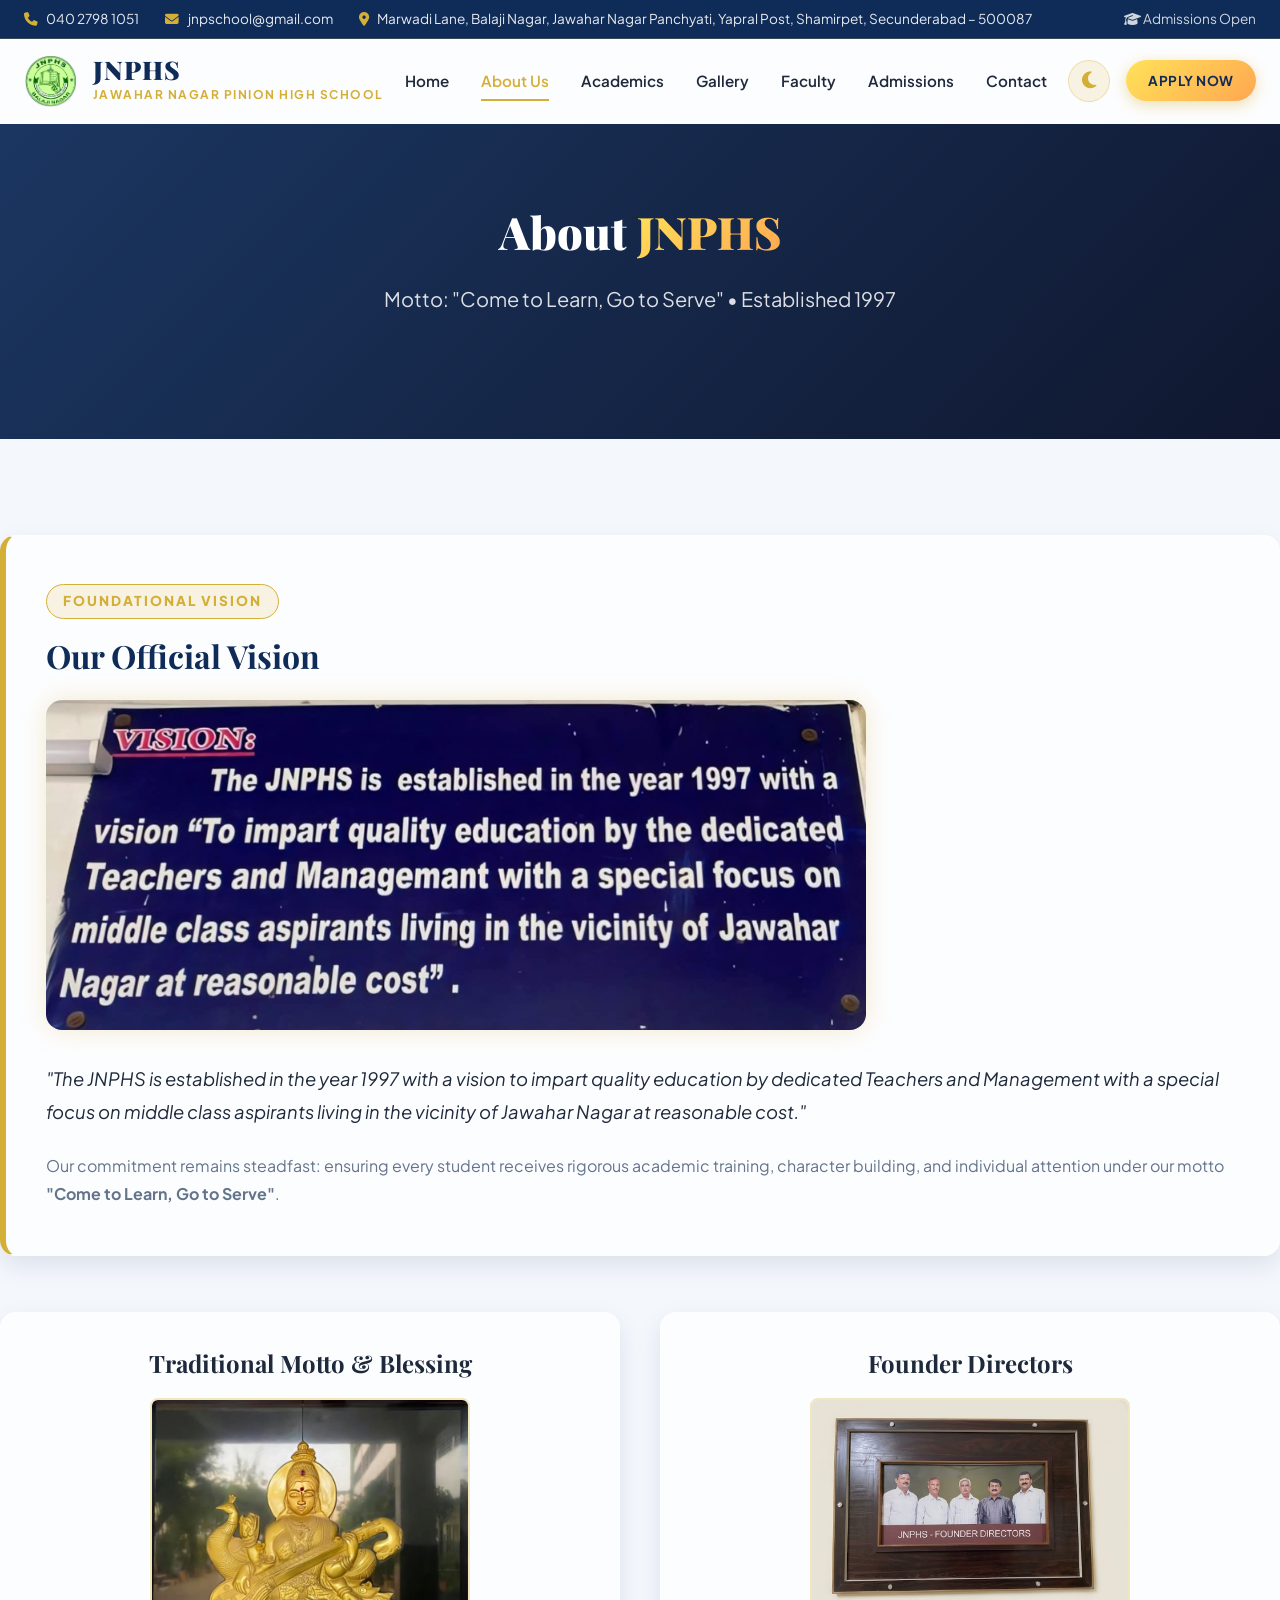
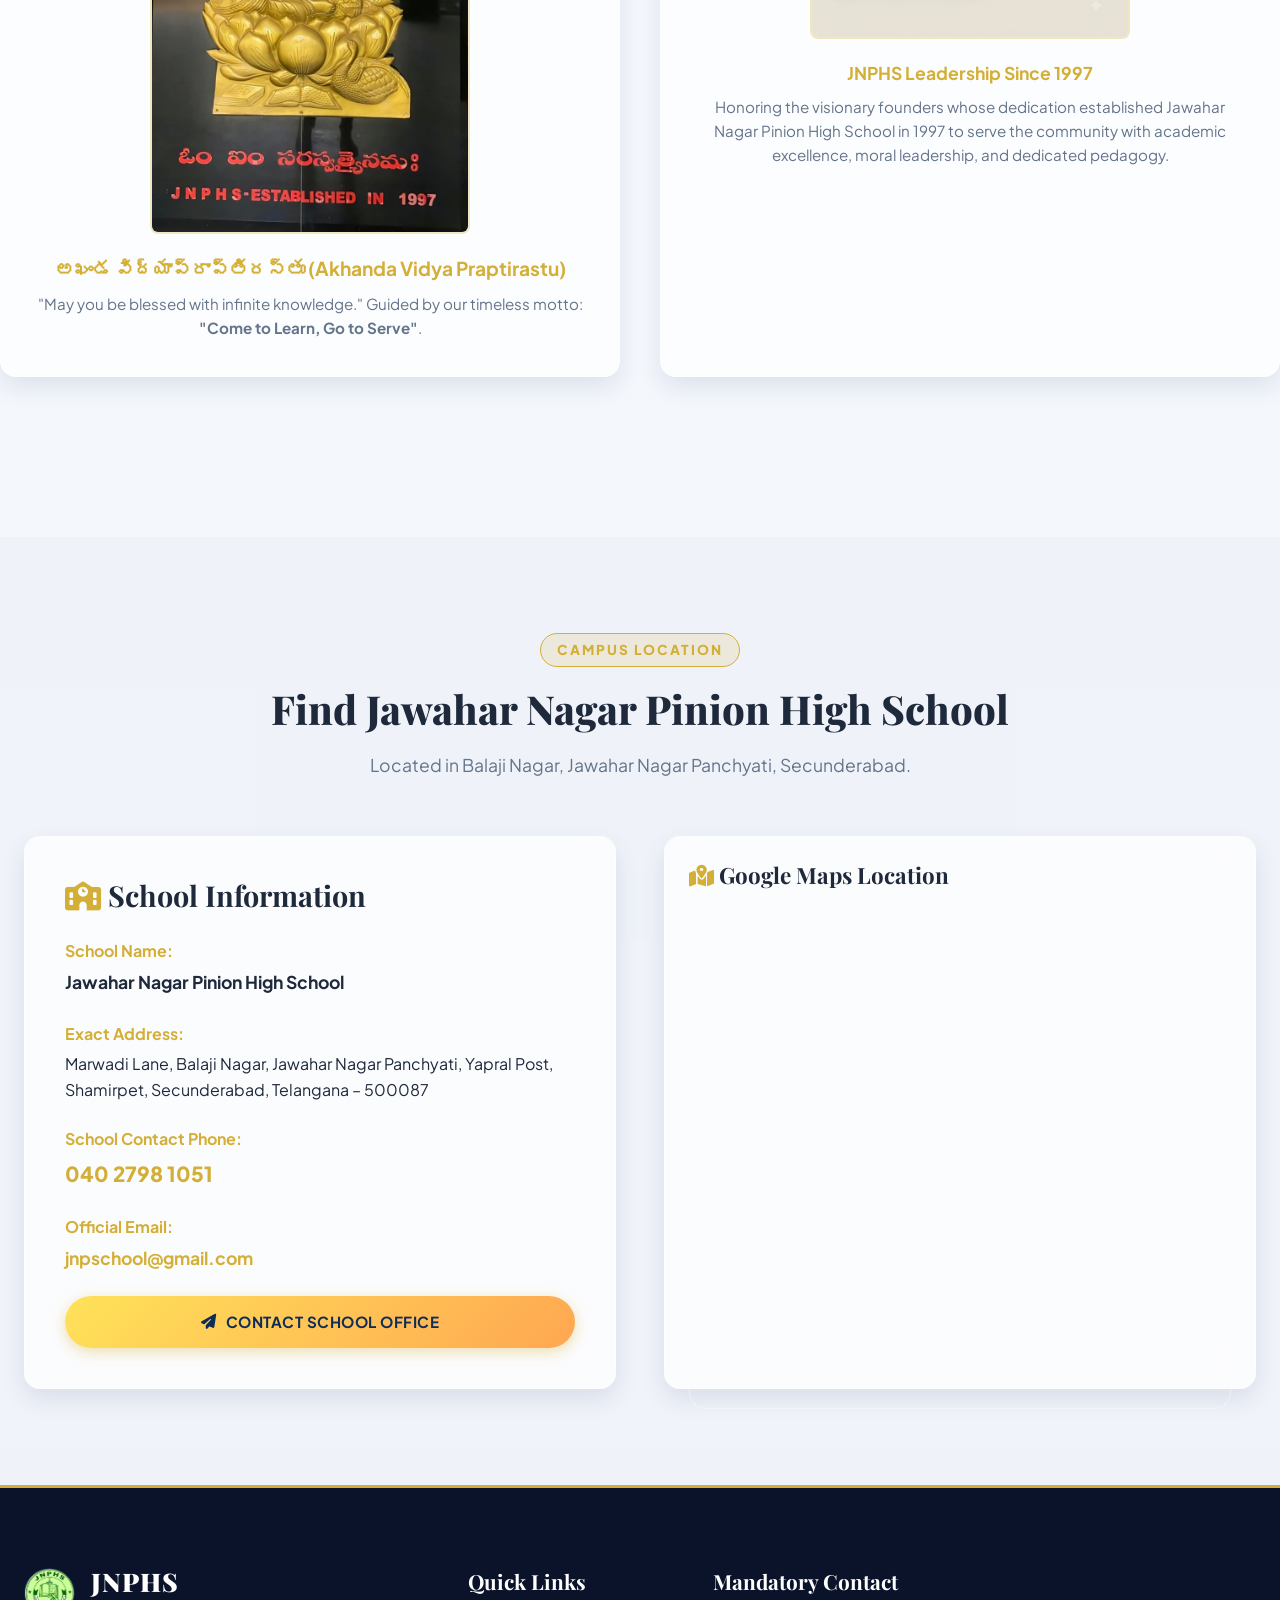
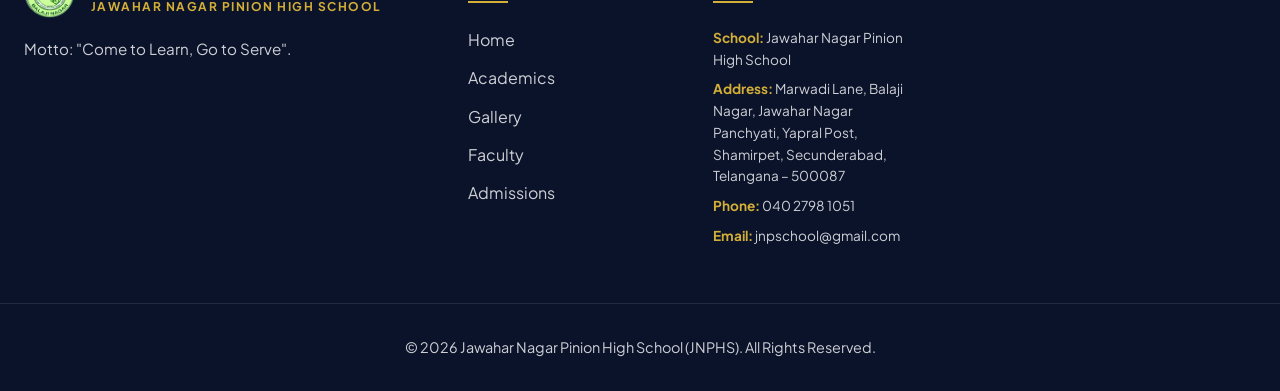
==== about.html @ b3bb1a43 "Initial JNPHS school website" ====
<!DOCTYPE html>
<html lang="en" data-theme="light">
<head>
  <meta charset="UTF-8">
  <meta name="viewport" content="width=device-width, initial-scale=1.0">
  <title>About Us - JNPHS (Jawahar Nagar Pinion High School)</title>
  <meta name="description" content="Learn about Jawahar Nagar Pinion High School (JNPHS), Established 1997. Address: Marwadi Lane, Balaji Nagar, Jawahar Nagar Panchyati, Yapral Post, Shamirpet, Secunderabad, Telangana – 500087. Phone: 040 2798 1051.">
  
  <link rel="icon" type="image/png" href="assets/favicon.png">
  <link rel="shortcut icon" href="assets/logo.png">
  
  <link rel="stylesheet" href="https://cdnjs.cloudflare.com/ajax/libs/font-awesome/6.4.0/css/all.min.css">
  <link rel="stylesheet" href="css/style.css">
</head>
<body>

  <!-- Top Info Bar -->
  <div class="top-bar">
    <div class="container top-bar-content">
      <div class="top-bar-info">
        <span><i class="fas fa-phone"></i> 040 2798 1051</span>
        <span><i class="fas fa-envelope"></i> <a href="mailto:jnpschool@gmail.com" style="color: inherit; text-decoration: none;">jnpschool@gmail.com</a></span>
        <span><i class="fas fa-map-marker-alt"></i> Marwadi Lane, Balaji Nagar, Jawahar Nagar Panchyati, Yapral Post, Shamirpet, Secunderabad – 500087</span>
      </div>
      <div class="top-bar-links">
        <a href="admissions.html"><i class="fas fa-graduation-cap"></i> Admissions Open</a>
      </div>
    </div>
  </div>

  <!-- Header & Navigation -->
  <header class="navbar glass-nav">
    <div class="container navbar-container">
      <a href="index.html" class="nav-brand" title="JNPHS Home">
        <img src="assets/logo.png" alt="JNPHS Official Logo" style="height: 52px; width: auto; object-fit: contain;">
        <div class="brand-text">
          <h1>JNPHS</h1>
          <span>Jawahar Nagar Pinion High School</span>
        </div>
      </a>

      <nav class="nav-menu">
        <a href="index.html" class="nav-link">Home</a>
        <a href="about.html" class="nav-link active">About Us</a>
        <a href="academics.html" class="nav-link">Academics</a>
        <a href="gallery.html" class="nav-link">Gallery</a>
        <a href="faculty.html" class="nav-link">Faculty</a>
        <a href="admissions.html" class="nav-link">Admissions</a>
        <a href="contact.html" class="nav-link">Contact</a>
      </nav>

      <div class="nav-actions">
        <button id="theme-toggle" class="theme-toggle" aria-label="Toggle Theme"><i class="fas fa-moon"></i></button>
        <a href="admissions.html" class="btn btn-gold" style="padding: 0.6rem 1.4rem; font-size: 0.85rem;">Apply Now</a>
        <div class="hamburger"><span></span><span></span><span></span></div>
      </div>
    </div>
  </header>

  <!-- Page Banner -->
  <section class="hero" style="min-height: 35vh;">
    <div class="hero-overlay" style="background: linear-gradient(135deg, rgba(15, 44, 89, 0.95) 0%, rgba(11, 19, 43, 0.98) 100%);"></div>
    <div class="container hero-content" style="text-align: center; max-width: 900px; margin: 0 auto;">
      <h1 class="hero-title" style="font-size: 2.8rem;">About <span>JNPHS</span></h1>
      <p class="hero-subtitle">Motto: "Come to Learn, Go to Serve" • Established 1997</p>
    </div>
  </section>

  <!-- Vision & Mission Section -->
  <section class="padding-section container">
    <div class="glass-card" style="padding: 3rem 2.5rem; margin-bottom: 3.5rem; border-left: 6px solid var(--gold);">
      <div class="section-badge" style="display: inline-block; margin-bottom: 1rem;">Foundational Vision</div>
      <h2 style="font-size: 2rem; margin-bottom: 1.5rem; color: var(--primary);">Our Official Vision</h2>
      <div style="text-align: center; margin-bottom: 2rem;">
        <img src="images/photo-02-vision-board.png" alt="Official JNPHS Vision Board" style="max-width: 820px; width: 100%; border-radius: var(--radius-md); box-shadow: var(--shadow-glow); object-fit: contain;">
      </div>
      <p style="font-size: 1.15rem; line-height: 1.8; color: var(--text-main); font-style: italic; margin-bottom: 1.5rem;">
        "The JNPHS is established in the year 1997 with a vision to impart quality education by dedicated Teachers and Management with a special focus on middle class aspirants living in the vicinity of Jawahar Nagar at reasonable cost."
      </p>
      <p style="font-size: 1rem; line-height: 1.7; color: var(--text-muted);">
        Our commitment remains steadfast: ensuring every student receives rigorous academic training, character building, and individual attention under our motto <strong>"Come to Learn, Go to Serve"</strong>.
      </p>
    </div>

    <div class="dashboard-grid" style="margin-bottom: 4rem;">
      <div class="glass-card" style="padding: 2.2rem; text-align: center;">
        <h3 style="font-size: 1.5rem; margin-bottom: 1.2rem;">Traditional Motto & Blessing</h3>
        <img src="images/photo-01-saraswathi.png" alt="Goddess Saraswathi Shrine" style="max-width: 320px; width: 100%; border-radius: var(--radius-sm); border: 2px solid var(--border-gold); margin-bottom: 1.2rem; object-fit: contain; display: block; margin-left: auto; margin-right: auto;">
        <p style="font-weight: 700; color: var(--gold); font-size: 1.2rem; margin-bottom: 0.5rem;">అఖండ విద్యాప్రాప్తిరస్తు (Akhanda Vidya Praptirastu)</p>
        <p style="font-size: 0.95rem; color: var(--text-muted); line-height: 1.6;">"May you be blessed with infinite knowledge." Guided by our timeless motto: <strong>"Come to Learn, Go to Serve"</strong>.</p>
      </div>

      <div class="glass-card" style="padding: 2.2rem; text-align: center;">
        <h3 style="font-size: 1.5rem; margin-bottom: 1.2rem;">Founder Directors</h3>
        <img src="images/photo-15-founder-directors.jpg" alt="JNPHS Founder Directors" style="max-width: 320px; width: 100%; border-radius: var(--radius-sm); border: 2px solid var(--border-gold); margin-bottom: 1.2rem; object-fit: contain; display: block; margin-left: auto; margin-right: auto;">
        <p style="font-weight: 700; color: var(--gold); font-size: 1.1rem; margin-bottom: 0.5rem;">JNPHS Leadership Since 1997</p>
        <p style="font-size: 0.95rem; color: var(--text-muted); line-height: 1.6;">Honoring the visionary founders whose dedication established Jawahar Nagar Pinion High School in 1997 to serve the community with academic excellence, moral leadership, and dedicated pedagogy.</p>
      </div>
    </div>
  </section>

  <!-- Google Maps & Exact School Location Section -->
  <section class="padding-section" style="background: rgba(15, 44, 89, 0.02);">
    <div class="container">
      <div class="section-header">
        <div class="section-badge">Campus Location</div>
        <h2 class="section-title">Find Jawahar Nagar Pinion High School</h2>
        <p class="section-subtitle">Located in Balaji Nagar, Jawahar Nagar Panchyati, Secunderabad.</p>
      </div>

      <div class="contact-grid">
        <!-- Details Card -->
        <div class="glass-card" style="padding: 2.5rem;">
          <h3 style="font-size: 1.8rem; margin-bottom: 1.5rem;"><i class="fas fa-school" style="color: var(--gold);"></i> School Information</h3>
          
          <div style="margin-bottom: 1.5rem;">
            <strong style="color: var(--gold); font-size: 1rem; display: block; margin-bottom: 0.3rem;">School Name:</strong>
            <p style="font-size: 1.1rem; font-weight: 700;">Jawahar Nagar Pinion High School</p>
          </div>

          <div style="margin-bottom: 1.5rem;">
            <strong style="color: var(--gold); font-size: 1rem; display: block; margin-bottom: 0.3rem;">Exact Address:</strong>
            <p style="font-size: 1rem; line-height: 1.6;">Marwadi Lane, Balaji Nagar, Jawahar Nagar Panchyati, Yapral Post, Shamirpet, Secunderabad, Telangana – 500087</p>
          </div>

          <div style="margin-bottom: 1.5rem;">
            <strong style="color: var(--gold); font-size: 1rem; display: block; margin-bottom: 0.3rem;">School Contact Phone:</strong>
            <p style="font-size: 1.3rem; font-weight: 800; color: var(--gold);">040 2798 1051</p>
          </div>

          <div style="margin-bottom: 1.5rem;">
            <strong style="color: var(--gold); font-size: 1rem; display: block; margin-bottom: 0.3rem;">Official Email:</strong>
            <p style="font-size: 1.1rem; font-weight: 700;"><a href="mailto:jnpschool@gmail.com" style="color: var(--gold); text-decoration: none;">jnpschool@gmail.com</a></p>
          </div>

          <a href="contact.html" class="btn btn-gold" style="width: 100%; text-align: center;"><i class="fas fa-paper-plane"></i> Contact School Office</a>
        </div>

        <!-- Map Frame -->
        <div class="glass-card" style="padding: 1.5rem;">
          <h3 style="font-size: 1.4rem; margin-bottom: 1rem;"><i class="fas fa-map-marked-alt" style="color: var(--gold);"></i> Google Maps Location</h3>
          <div class="map-placeholder">
            <iframe 
              src="https://www.google.com/maps/embed?pb=!1m18!1m12!1m3!1d15221.802131920803!2d78.538165!3d17.533722!2m3!1f0!2f0!3f0!3m2!1i1024!2i768!4f13.1!3m3!1m2!1s0x3bcb9af0f1234567%3A0x1234567890abcdef!2sBalaji%20Nagar%2C%20Jawahar%20Nagar%2C%20Secunderabad%2C%20Telangana%20500087!5e0!3m2!1sen!2sin!4v1700000000000!5m2!1sen!2sin" 
              width="100%" 
              height="100%" 
              style="border:0; min-height: 380px; border-radius: var(--radius-sm);" 
              allowfullscreen="" 
              loading="lazy" 
              referrerpolicy="no-referrer-when-downgrade">
            </iframe>
          </div>
        </div>
      </div>
    </div>
  </section>

  <!-- Footer -->
  <footer class="footer">
    <div class="container footer-grid">
      <div class="footer-col">
        <a href="index.html" class="nav-brand" style="margin-bottom: 1.2rem; display: flex; align-items: center; gap: 1rem;">
          <img src="assets/logo.png" alt="JNPHS Official Logo" style="height: 50px; width: auto; object-fit: contain;">
          <div class="brand-text"><h1 style="color: #FFF;">JNPHS</h1><span>Jawahar Nagar Pinion High School</span></div>
        </a>
        <p style="font-size: 0.95rem;">Motto: "Come to Learn, Go to Serve".</p>
      </div>

      <div class="footer-col">
        <h4>Quick Links</h4>
        <ul class="footer-links">
          <li><a href="index.html">Home</a></li>
          <li><a href="academics.html">Academics</a></li>
          <li><a href="gallery.html">Gallery</a></li>
          <li><a href="faculty.html">Faculty</a></li>
          <li><a href="admissions.html">Admissions</a></li>
        </ul>
      </div>

      <div class="footer-col">
        <h4>Mandatory Contact</h4>
        <p style="font-size: 0.85rem; margin-bottom: 0.5rem;"><strong style="color: var(--gold);">School:</strong> Jawahar Nagar Pinion High School</p>
        <p style="font-size: 0.85rem; margin-bottom: 0.5rem;"><strong style="color: var(--gold);">Address:</strong> Marwadi Lane, Balaji Nagar, Jawahar Nagar Panchyati, Yapral Post, Shamirpet, Secunderabad, Telangana – 500087</p>
        <p style="font-size: 0.85rem; margin-bottom: 0.5rem;"><strong style="color: var(--gold);">Phone:</strong> 040 2798 1051</p>
        <p style="font-size: 0.85rem;"><strong style="color: var(--gold);">Email:</strong> <a href="mailto:jnpschool@gmail.com" style="color: inherit; text-decoration: none;">jnpschool@gmail.com</a></p>
      </div>
    </div>
    <div class="container footer-bottom"><p>&copy; 2026 Jawahar Nagar Pinion High School (JNPHS). All Rights Reserved.</p></div>
  </footer>

  <button id="back-to-top" class="back-to-top" aria-label="Back to top"><i class="fas fa-arrow-up"></i></button>
  <script src="js/script.js"></script>
</body>
</html>
---- css/style.css ----
/* ==========================================================================
   JNPHS (JNP High School) - Master Stylesheet
   Design Theme: Modern Glassmorphism with Royal Blue, Gold, and White
   Motto: "Come to Learn, Go to Serve"
   ========================================================================== */

@import url('https://fonts.googleapis.com/css2?family=Playfair+Display:ital,wght@0,600;0,700;0,900;1,400&family=Plus+Jakarta+Sans:wght@300;400;500;600;700;800&display=swap');

/* --------------------------------------------------------------------------
   1. Theme Variables & Reset
   -------------------------------------------------------------------------- */
:root {
  /* Color Palette - Default Light Mode */
  --primary-rgb: 15, 44, 89;
  --primary: #0F2C59;
  --primary-light: #1E3A8A;
  --primary-accent: #2563EB;
  
  --gold-rgb: 212, 175, 55;
  --gold: #D4AF37;
  --gold-hover: #B59228;
  --gold-gradient: linear-gradient(135deg, #FFE259 0%, #FFA751 100%);
  
  --bg-primary: #F4F7FC;
  --bg-secondary: #FFFFFF;
  --bg-card: rgba(255, 255, 255, 0.7);
  --bg-glass: rgba(255, 255, 255, 0.75);
  
  --text-main: #1E293B;
  --text-muted: #64748B;
  --text-inverse: #FFFFFF;
  
  --border-glass: rgba(255, 255, 255, 0.4);
  --border-gold: rgba(212, 175, 55, 0.3);
  
  --shadow-sm: 0 4px 12px rgba(15, 44, 89, 0.05);
  --shadow-md: 0 10px 25px rgba(15, 44, 89, 0.1);
  --shadow-lg: 0 20px 40px rgba(15, 44, 89, 0.15);
  --shadow-glow: 0 0 25px rgba(212, 175, 55, 0.25);

  --radius-sm: 8px;
  --radius-md: 16px;
  --radius-lg: 24px;
  --radius-full: 9999px;
  
  --transition: all 0.3s cubic-bezier(0.4, 0, 0.2, 1);
  --backdrop-blur: blur(16px);
}

/* Dark Theme Overrides */
[data-theme="dark"] {
  --bg-primary: #0B132B;
  --bg-secondary: #1C2541;
  --bg-card: rgba(28, 37, 65, 0.65);
  --bg-glass: rgba(11, 19, 43, 0.8);
  
  --text-main: #F1F5F9;
  --text-muted: #94A3B8;
  --text-inverse: #0F2C59;
  
  --border-glass: rgba(255, 255, 255, 0.1);
  --border-gold: rgba(212, 175, 55, 0.4);
  
  --shadow-sm: 0 4px 12px rgba(0, 0, 0, 0.3);
  --shadow-md: 0 10px 25px rgba(0, 0, 0, 0.5);
  --shadow-lg: 0 20px 40px rgba(0, 0, 0, 0.7);
}

*, *::before, *::after {
  box-sizing: border-box;
  margin: 0;
  padding: 0;
}

html {
  scroll-behavior: smooth;
  font-size: 16px;
}

body {
  font-family: 'Plus Jakarta Sans', sans-serif;
  background-color: var(--bg-primary);
  color: var(--text-main);
  line-height: 1.6;
  overflow-x: hidden;
  transition: background-color 0.3s ease, color 0.3s ease;
}

h1, h2, h3, h4, h5, h6 {
  font-family: 'Playfair Display', serif;
  color: var(--text-main);
  line-height: 1.3;
}

a {
  text-decoration: none;
  color: inherit;
  transition: var(--transition);
}

ul {
  list-style: none;
}

img {
  max-width: 100%;
  height: auto;
  display: block;
}

/* Container */
.container {
  width: 100%;
  max-width: 1280px;
  margin: 0 auto;
  padding: 0 1.5rem;
}

/* --------------------------------------------------------------------------
   2. Reusable Glassmorphism Components
   -------------------------------------------------------------------------- */
.glass-card {
  background: var(--bg-glass);
  backdrop-filter: var(--backdrop-blur);
  -webkit-backdrop-filter: var(--backdrop-blur);
  border: 1px solid var(--border-glass);
  border-radius: var(--radius-md);
  box-shadow: var(--shadow-md);
  transition: var(--transition);
}

.glass-card:hover {
  border-color: var(--border-gold);
  box-shadow: var(--shadow-lg), var(--shadow-glow);
}

.glass-nav {
  background: var(--bg-glass);
  backdrop-filter: var(--backdrop-blur);
  -webkit-backdrop-filter: var(--backdrop-blur);
  border-bottom: 1px solid var(--border-glass);
}

/* Buttons */
.btn {
  display: inline-flex;
  align-items: center;
  justify-content: center;
  gap: 0.6rem;
  padding: 0.85rem 1.8rem;
  font-family: 'Plus Jakarta Sans', sans-serif;
  font-weight: 700;
  font-size: 0.95rem;
  border-radius: var(--radius-full);
  border: none;
  cursor: pointer;
  transition: var(--transition);
  text-transform: uppercase;
  letter-spacing: 0.5px;
}

.btn-gold {
  background: var(--gold-gradient);
  color: #0F2C59;
  box-shadow: 0 4px 15px rgba(212, 175, 55, 0.4);
}

.btn-gold:hover {
  transform: translateY(-3px);
  box-shadow: 0 8px 25px rgba(212, 175, 55, 0.6);
  filter: brightness(1.05);
}

.btn-outline-gold {
  background: transparent;
  color: var(--gold);
  border: 2px solid var(--gold);
}

.btn-outline-gold:hover {
  background: var(--gold);
  color: #0F2C59;
  transform: translateY(-3px);
}

.btn-blue {
  background: var(--primary);
  color: #FFFFFF;
  box-shadow: 0 4px 15px rgba(15, 44, 89, 0.3);
}

.btn-blue:hover {
  background: var(--primary-light);
  transform: translateY(-3px);
  box-shadow: 0 8px 25px rgba(15, 44, 89, 0.5);
}

/* Section Header */
.section-header {
  text-align: center;
  max-width: 750px;
  margin: 0 auto 3.5rem auto;
}

.section-badge {
  display: inline-block;
  padding: 0.35rem 1rem;
  background: rgba(212, 175, 55, 0.15);
  border: 1px solid var(--gold);
  color: var(--gold);
  font-size: 0.85rem;
  font-weight: 800;
  border-radius: var(--radius-full);
  text-transform: uppercase;
  letter-spacing: 2px;
  margin-bottom: 1rem;
}

.section-title {
  font-size: 2.5rem;
  font-weight: 800;
  margin-bottom: 1rem;
}

.section-subtitle {
  color: var(--text-muted);
  font-size: 1.1rem;
}

/* --------------------------------------------------------------------------
   3. Header & Navigation
   -------------------------------------------------------------------------- */
.top-bar {
  background: var(--primary);
  color: rgba(255, 255, 255, 0.9);
  padding: 0.5rem 0;
  font-size: 0.85rem;
  border-bottom: 1px solid rgba(212, 175, 55, 0.2);
}

.top-bar-content {
  display: flex;
  justify-content: space-between;
  align-items: center;
}

.top-bar-info span {
  margin-right: 1.5rem;
}

.top-bar-info i {
  color: var(--gold);
  margin-right: 0.4rem;
}

.top-bar-links a {
  color: rgba(255, 255, 255, 0.8);
  margin-left: 1.2rem;
}

.top-bar-links a:hover {
  color: var(--gold);
}

.navbar {
  position: sticky;
  top: 0;
  z-index: 1000;
  transition: var(--transition);
}

.navbar-container {
  display: flex;
  justify-content: space-between;
  align-items: center;
  padding: 1rem 1.5rem;
}

.nav-brand {
  display: flex;
  align-items: center;
  gap: 1rem;
}

.nav-brand img {
  height: 52px;
  width: auto;
}

.brand-text h1 {
  font-size: 1.6rem;
  font-weight: 900;
  color: var(--primary);
  letter-spacing: 1px;
  line-height: 1;
}

[data-theme="dark"] .brand-text h1 {
  color: #FFFFFF;
}

.brand-text span {
  font-size: 0.75rem;
  color: var(--gold);
  font-weight: 700;
  letter-spacing: 1.5px;
  text-transform: uppercase;
  display: block;
  margin-top: 2px;
}

.nav-menu {
  display: flex;
  align-items: center;
  gap: 2rem;
}

.nav-link {
  font-weight: 600;
  font-size: 0.95rem;
  color: var(--text-main);
  position: relative;
  padding: 0.5rem 0;
}

.nav-link::after {
  content: '';
  position: absolute;
  bottom: 0;
  left: 0;
  width: 0;
  height: 2px;
  background: var(--gold);
  transition: var(--transition);
}

.nav-link:hover::after,
.nav-link.active::after {
  width: 100%;
}

.nav-link.active {
  color: var(--gold);
}

.nav-actions {
  display: flex;
  align-items: center;
  gap: 1rem;
}

/* Theme Switcher Toggle Button */
.theme-toggle {
  background: rgba(212, 175, 55, 0.15);
  border: 1px solid var(--border-gold);
  color: var(--gold);
  width: 42px;
  height: 42px;
  border-radius: var(--radius-full);
  display: flex;
  align-items: center;
  justify-content: center;
  cursor: pointer;
  font-size: 1.2rem;
  transition: var(--transition);
}

.theme-toggle:hover {
  background: var(--gold);
  color: var(--primary);
  transform: rotate(15deg);
}

.hamburger {
  display: none;
  flex-direction: column;
  gap: 6px;
  cursor: pointer;
}

.hamburger span {
  width: 28px;
  height: 3px;
  background: var(--text-main);
  border-radius: 3px;
  transition: var(--transition);
}

/* --------------------------------------------------------------------------
   4. Hero Section Dashboard
   -------------------------------------------------------------------------- */
.hero {
  position: relative;
  min-height: 85vh;
  display: flex;
  align-items: center;
  background-size: cover;
  background-position: center;
  background-attachment: fixed;
  padding: 4rem 0;
}

.hero-overlay {
  position: absolute;
  top: 0;
  left: 0;
  width: 100%;
  height: 100%;
  background: linear-gradient(135deg, rgba(15, 44, 89, 0.85) 0%, rgba(11, 19, 43, 0.9) 100%);
}

.hero-content {
  position: relative;
  z-index: 2;
  color: #FFFFFF;
  max-width: 850px;
}

.motto-pill {
  display: inline-flex;
  align-items: center;
  gap: 0.5rem;
  padding: 0.5rem 1.2rem;
  background: rgba(212, 175, 55, 0.2);
  border: 1px solid var(--gold);
  backdrop-filter: blur(10px);
  border-radius: var(--radius-full);
  color: #FFE259;
  font-weight: 700;
  font-size: 0.9rem;
  margin-bottom: 1.5rem;
  letter-spacing: 1px;
}

.hero-title {
  font-size: 3.8rem;
  font-weight: 900;
  color: #FFFFFF;
  line-height: 1.15;
  margin-bottom: 1.5rem;
}

.hero-title span {
  background: var(--gold-gradient);
  -webkit-background-clip: text;
  -webkit-text-fill-color: transparent;
}

.hero-subtitle {
  font-size: 1.25rem;
  color: rgba(255, 255, 255, 0.85);
  margin-bottom: 2.5rem;
  line-height: 1.7;
}

.hero-buttons {
  display: flex;
  gap: 1.2rem;
  flex-wrap: wrap;
}

/* --------------------------------------------------------------------------
   5. Animated Statistics Bar
   -------------------------------------------------------------------------- */
.stats-section {
  margin-top: -4rem;
  position: relative;
  z-index: 10;
}

.stats-grid {
  display: grid;
  grid-template-columns: repeat(auto-fit, minmax(220px, 1fr));
  gap: 1.5rem;
}

.stat-card {
  padding: 2rem 1.5rem;
  text-align: center;
  background: var(--bg-glass);
  border: 1px solid var(--border-gold);
}

.stat-icon {
  width: 60px;
  height: 60px;
  background: rgba(212, 175, 55, 0.15);
  color: var(--gold);
  border-radius: var(--radius-full);
  display: flex;
  align-items: center;
  justify-content: center;
  font-size: 1.8rem;
  margin: 0 auto 1rem auto;
}

.stat-number {
  font-size: 2.8rem;
  font-weight: 800;
  color: var(--primary);
  font-family: 'Plus Jakarta Sans', sans-serif;
}

[data-theme="dark"] .stat-number {
  color: #FFE259;
}

.stat-label {
  color: var(--text-muted);
  font-weight: 600;
  font-size: 0.95rem;
  text-transform: uppercase;
  letter-spacing: 1px;
}

/* --------------------------------------------------------------------------
   6. Dashboard Sections (Principal, Announcements, Events, Quick Actions)
   -------------------------------------------------------------------------- */
.padding-section {
  padding: 6rem 0;
}

/* Principal Welcome */
.principal-grid {
  display: grid;
  grid-template-columns: 1fr 1.3fr;
  gap: 3.5rem;
  align-items: center;
}

.principal-img-frame {
  position: relative;
}

.principal-img-frame img {
  border-radius: var(--radius-lg);
  box-shadow: var(--shadow-lg);
  width: 100%;
  object-fit: cover;
  aspect-ratio: 4/3;
  border: 4px solid var(--bg-secondary);
}

.principal-badge {
  position: absolute;
  bottom: -1.5rem;
  right: 1.5rem;
  background: var(--primary);
  color: #FFFFFF;
  padding: 1rem 1.5rem;
  border-radius: var(--radius-md);
  box-shadow: var(--shadow-md);
  border: 1px solid var(--gold);
}

.principal-badge h4 {
  color: #FFE259;
  font-size: 1.1rem;
}

.principal-badge p {
  font-size: 0.85rem;
  color: rgba(255, 255, 255, 0.8);
}

.principal-message h2 {
  font-size: 2.4rem;
  margin-bottom: 1.5rem;
}

.principal-message p {
  color: var(--text-muted);
  font-size: 1.05rem;
  margin-bottom: 1.2rem;
}

.signature {
  font-family: 'Playfair Display', serif;
  font-style: italic;
  font-size: 1.4rem;
  color: var(--gold);
  margin-top: 1.5rem;
  font-weight: 700;
}

/* Announcements & Events Grid */
.dashboard-grid {
  display: grid;
  grid-template-columns: 1fr 1fr;
  gap: 2.5rem;
}

.dashboard-card {
  padding: 2.2rem;
}

.dashboard-card-header {
  display: flex;
  justify-content: space-between;
  align-items: center;
  margin-bottom: 1.8rem;
  padding-bottom: 1rem;
  border-bottom: 2px solid var(--border-glass);
}

.dashboard-card-header h3 {
  font-size: 1.6rem;
  display: flex;
  align-items: center;
  gap: 0.8rem;
}

.dashboard-card-header h3 i {
  color: var(--gold);
}

.announcement-item {
  padding: 1.2rem;
  background: rgba(15, 44, 89, 0.03);
  border-left: 4px solid var(--gold);
  border-radius: 0 var(--radius-sm) var(--radius-sm) 0;
  margin-bottom: 1rem;
  transition: var(--transition);
}

[data-theme="dark"] .announcement-item {
  background: rgba(255, 255, 255, 0.04);
}

.announcement-item:hover {
  transform: translateX(6px);
  background: rgba(212, 175, 55, 0.1);
}

.announcement-date {
  font-size: 0.8rem;
  color: var(--gold);
  font-weight: 700;
  text-transform: uppercase;
}

.announcement-title {
  font-weight: 700;
  font-size: 1.05rem;
  margin: 0.3rem 0;
}

.event-item {
  display: flex;
  gap: 1.2rem;
  align-items: center;
  padding: 1rem;
  margin-bottom: 1rem;
  background: rgba(15, 44, 89, 0.03);
  border-radius: var(--radius-sm);
  transition: var(--transition);
}

[data-theme="dark"] .event-item {
  background: rgba(255, 255, 255, 0.04);
}

.event-date-box {
  background: var(--primary);
  color: #FFFFFF;
  min-width: 65px;
  height: 65px;
  border-radius: var(--radius-sm);
  display: flex;
  flex-direction: column;
  align-items: center;
  justify-content: center;
  border: 1px solid var(--gold);
}

.event-day {
  font-size: 1.4rem;
  font-weight: 800;
  line-height: 1;
}

.event-month {
  font-size: 0.75rem;
  text-transform: uppercase;
  color: var(--gold);
  font-weight: 700;
}

.event-details h4 {
  font-size: 1.05rem;
  font-weight: 700;

  font-family: 'Plus Jakarta Sans', sans-serif;
}

.event-details p {
  font-size: 0.85rem;
  color: var(--text-muted);
}

/* Quick Action Cards */
.quick-actions-grid {
  display: grid;
  grid-template-columns: repeat(auto-fit, minmax(260px, 1fr));
  gap: 2rem;
}

.action-card {
  padding: 2.5rem 2rem;
  text-align: center;
  position: relative;
  overflow: hidden;
}

.action-card::before {
  content: '';
  position: absolute;
  top: 0;
  left: 0;
  width: 100%;
  height: 4px;
  background: var(--gold-gradient);
}

.action-icon {
  width: 70px;
  height: 70px;
  background: var(--primary);
  color: var(--gold);
  border-radius: 50%;
  display: flex;
  align-items: center;
  justify-content: center;
  font-size: 2rem;
  margin: 0 auto 1.5rem auto;
  box-shadow: var(--shadow-md);
  transition: var(--transition);
}

.action-card:hover .action-icon {
  transform: scale(1.1) rotate(5deg);
  background: var(--gold);
  color: var(--primary);
}

.action-card h3 {
  font-size: 1.4rem;
  margin-bottom: 0.8rem;
}

.action-card p {
  color: var(--text-muted);
  font-size: 0.95rem;
  margin-bottom: 1.5rem;
}

/* --------------------------------------------------------------------------
   7. Gallery & Lightbox
   -------------------------------------------------------------------------- */
.gallery-filters {
  display: flex;
  justify-content: center;
  gap: 1rem;
  margin-bottom: 3rem;
  flex-wrap: wrap;
}

.filter-btn {
  padding: 0.6rem 1.5rem;
  background: var(--bg-card);
  border: 1px solid var(--border-glass);
  border-radius: var(--radius-full);
  color: var(--text-main);
  font-weight: 600;
  cursor: pointer;
  transition: var(--transition);
}

.filter-btn:hover,
.filter-btn.active {
  background: var(--primary);
  color: #FFFFFF;
  border-color: var(--gold);
}

.gallery-grid {
  display: grid;
  grid-template-columns: repeat(auto-fill, minmax(320px, 1fr));
  gap: 1.8rem;
}

.gallery-item {
  position: relative;
  border-radius: var(--radius-md);
  overflow: hidden;
  cursor: pointer;
  display: flex;
  flex-direction: column;
  background: var(--bg-glass);
  border: 2px solid var(--border-gold);
  transition: var(--transition);
}

.gallery-item img {
  max-width: 100%;
  max-height: 100%;
  width: auto;
  height: auto;
  object-fit: contain;
  transition: transform 0.3s ease;
}

.gallery-overlay {
  position: absolute;
  inset: 0;
  background: linear-gradient(to top, rgba(15, 44, 89, 0.9) 0%, transparent 60%);
  display: flex;
  flex-direction: column;
  justify-content: flex-end;
  padding: 1.8rem;
  opacity: 0;
  transition: var(--transition);
}

.gallery-item:hover img {
  transform: scale(1.08);
}

.gallery-item:hover .gallery-overlay {
  opacity: 1;
}

.gallery-overlay h4 {
  color: #FFFFFF;
  font-size: 1.3rem;
}

.gallery-overlay p {
  color: var(--gold);
  font-size: 0.9rem;
  font-weight: 600;
}

/* Lightbox Modal */
.lightbox {
  position: fixed;
  inset: 0;
  background: rgba(0, 0, 0, 0.9);
  backdrop-filter: blur(10px);
  z-index: 2000;
  display: none;
  align-items: center;
  justify-content: center;
  padding: 2rem;
}

.lightbox.active {
  display: flex;
}

.lightbox-content {
  position: relative;
  max-width: 900px;
  width: 100%;
  text-align: center;
}

.lightbox-img {
  max-height: 75vh;
  max-width: 100%;
  border-radius: var(--radius-md);
  border: 2px solid var(--gold);
  box-shadow: 0 0 30px rgba(0,0,0,0.8);
}

.lightbox-caption {
  color: #FFFFFF;
  margin-top: 1rem;
  font-size: 1.2rem;
}

.lightbox-close {
  position: absolute;
  top: -40px;
  right: 0;
  color: #FFFFFF;
  font-size: 2rem;
  cursor: pointer;
}

.lightbox-nav {
  position: absolute;
  top: 50%;
  transform: translateY(-50%);
  width: 50px;
  height: 50px;
  background: rgba(255, 255, 255, 0.2);
  color: #FFFFFF;
  border-radius: 50%;
  display: flex;
  align-items: center;
  justify-content: center;
  font-size: 1.5rem;
  cursor: pointer;
  transition: var(--transition);
}

.lightbox-nav:hover {
  background: var(--gold);
  color: var(--primary);
}

.lightbox-prev { left: -60px; }
.lightbox-next { right: -60px; }

/* --------------------------------------------------------------------------
   8. Faculty & Admissions & Contact Pages
   -------------------------------------------------------------------------- */
.faculty-grid {
  display: grid;
  grid-template-columns: repeat(auto-fill, minmax(270px, 1fr));
  gap: 2rem;
}

.faculty-card {
  text-align: center;
  padding: 2rem 1.5rem;
}

.faculty-img {
  width: 130px;
  height: 130px;
  border-radius: 50%;
  object-fit: cover;
  margin: 0 auto 1.2rem auto;
  border: 3px solid var(--gold);
  box-shadow: var(--shadow-md);
}

.faculty-card h3 {
  font-size: 1.3rem;
  margin-bottom: 0.3rem;
}

.faculty-card .role {
  color: var(--gold);
  font-weight: 700;
  font-size: 0.9rem;
  margin-bottom: 0.5rem;
}

.faculty-card .qual {
  font-size: 0.85rem;
  color: var(--text-muted);
}

/* Admissions Timeline */
.timeline {
  position: relative;
  max-width: 800px;
  margin: 0 auto;
}

.timeline::before {
  content: '';
  position: absolute;
  top: 0;
  bottom: 0;
  left: 50%;
  width: 3px;
  background: var(--gold);
  transform: translateX(-50%);
}

.timeline-step {
  margin-bottom: 3rem;
  position: relative;
  width: 50%;
  padding: 0 2rem;
}

.timeline-step:nth-child(odd) {
  left: 0;
  text-align: right;
}

.timeline-step:nth-child(even) {
  left: 50%;
  text-align: left;
}

.timeline-icon {
  position: absolute;
  top: 0;
  width: 45px;
  height: 45px;
  background: var(--primary);
  color: var(--gold);
  border: 2px solid var(--gold);
  border-radius: 50%;
  display: flex;
  align-items: center;
  justify-content: center;
  font-weight: 800;
  font-size: 1.1rem;
}

.timeline-step:nth-child(odd) .timeline-icon { right: -22.5px; }
.timeline-step:nth-child(even) .timeline-icon { left: -22.5px; }

/* Contact Form & Map */
.contact-grid {
  display: grid;
  grid-template-columns: 1fr 1fr;
  gap: 3rem;
}

.form-group {
  margin-bottom: 1.5rem;
}

.form-group label {
  display: block;
  font-weight: 700;
  margin-bottom: 0.5rem;
  font-size: 0.9rem;
}

.form-control {
  width: 100%;
  padding: 0.9rem 1.2rem;
  background: var(--bg-secondary);
  border: 1px solid var(--border-glass);
  border-radius: var(--radius-sm);
  color: var(--text-main);
  font-family: inherit;
  font-size: 0.95rem;
  transition: var(--transition);
}

.form-control:focus {
  outline: none;
  border-color: var(--gold);
  box-shadow: 0 0 10px rgba(212, 175, 55, 0.3);
}

textarea.form-control {
  resize: vertical;
  min-height: 140px;
}

.map-placeholder {
  width: 100%;
  height: 100%;
  min-height: 380px;
  border-radius: var(--radius-md);
  border: 1px solid var(--border-glass);
  overflow: hidden;
}

/* --------------------------------------------------------------------------
   9. Footer & Utilities
   -------------------------------------------------------------------------- */
.footer {
  background: #0B132B;
  color: rgba(255, 255, 255, 0.8);
  padding: 5rem 0 2rem 0;
  border-top: 3px solid var(--gold);
}

.footer-grid {
  display: grid;
  grid-template-columns: 2fr 1fr 1fr 1.5fr;
  gap: 3rem;
  margin-bottom: 3.5rem;
}

.footer-col h4 {
  color: #FFFFFF;
  font-size: 1.3rem;
  margin-bottom: 1.5rem;
  position: relative;
  padding-bottom: 0.5rem;
}

.footer-col h4::after {
  content: '';
  position: absolute;
  bottom: 0;
  left: 0;
  width: 40px;
  height: 2px;
  background: var(--gold);
}

.footer-links li {
  margin-bottom: 0.8rem;
}

.footer-links a:hover {
  color: var(--gold);
  padding-left: 5px;
}

.footer-bottom {
  text-align: center;
  padding-top: 2rem;
  border-top: 1px solid rgba(255, 255, 255, 0.1);
  font-size: 0.9rem;
}

.social-links {
  display: flex;
  gap: 1rem;
  margin-top: 1.5rem;
}

.social-btn {
  width: 40px;
  height: 40px;
  background: rgba(255, 255, 255, 0.1);
  border-radius: 50%;
  display: flex;
  align-items: center;
  justify-content: center;
  color: #FFFFFF;
  transition: var(--transition);
}

.social-btn:hover {
  background: var(--gold);
  color: var(--primary);
  transform: translateY(-3px);
}

.back-to-top {
  position: fixed;
  bottom: 30px;
  right: 30px;
  width: 50px;
  height: 50px;
  background: var(--gold);
  color: var(--primary);
  border-radius: 50%;
  display: flex;
  align-items: center;
  justify-content: center;
  font-size: 1.3rem;
  box-shadow: var(--shadow-lg);
  cursor: pointer;
  opacity: 0;
  visibility: hidden;
  transition: var(--transition);
  z-index: 999;
}

.back-to-top.visible {
  opacity: 1;
  visibility: visible;
}

/* Toast Notification */
.toast {
  position: fixed;
  bottom: 30px;
  left: 30px;
  background: var(--primary);
  color: #FFFFFF;
  border: 1px solid var(--gold);
  padding: 1rem 1.5rem;
  border-radius: var(--radius-md);
  box-shadow: var(--shadow-lg);
  display: flex;
  align-items: center;
  gap: 1rem;
  z-index: 3000;
  transform: translateY(100px);
  opacity: 0;
  transition: var(--transition);
}

.toast.show {
  transform: translateY(0);
  opacity: 1;
}

/* --------------------------------------------------------------------------
   10. Media Queries (Responsive)
   -------------------------------------------------------------------------- */
@media (max-width: 992px) {
  .hero-title { font-size: 3rem; }
  .principal-grid, .dashboard-grid, .contact-grid { grid-template-columns: 1fr; }
  .footer-grid { grid-template-columns: 1fr 1fr; }
  .timeline::before { left: 30px; }
  .timeline-step { width: 100%; padding-left: 80px; text-align: left !important; }
  .timeline-step:nth-child(even) { left: 0; }
  .timeline-icon { left: 8px !important; }
  /* About two-column → single column on tablet */
  .about-two-col { grid-template-columns: 1fr !important; }
  .about-campus-sticky { position: static !important; }
  /* Gallery preview 3-col → 2-col on tablet */
  .gallery-preview-grid { grid-template-columns: repeat(2, 1fr) !important; }
}

@media (max-width: 768px) {
  .hamburger { display: flex; }
  .nav-menu {
    position: fixed;
    top: 75px;
    left: -100%;
    width: 100%;
    height: calc(100vh - 75px);
    background: var(--bg-glass);
    backdrop-filter: var(--backdrop-blur);
    flex-direction: column;
    justify-content: center;
    transition: var(--transition);
  }
  .nav-menu.active { left: 0; }
  .hero-title { font-size: 2.2rem; }
  .footer-grid { grid-template-columns: 1fr; }
  /* Gallery preview → single column on mobile */
  .gallery-preview-grid { grid-template-columns: 1fr !important; }
}
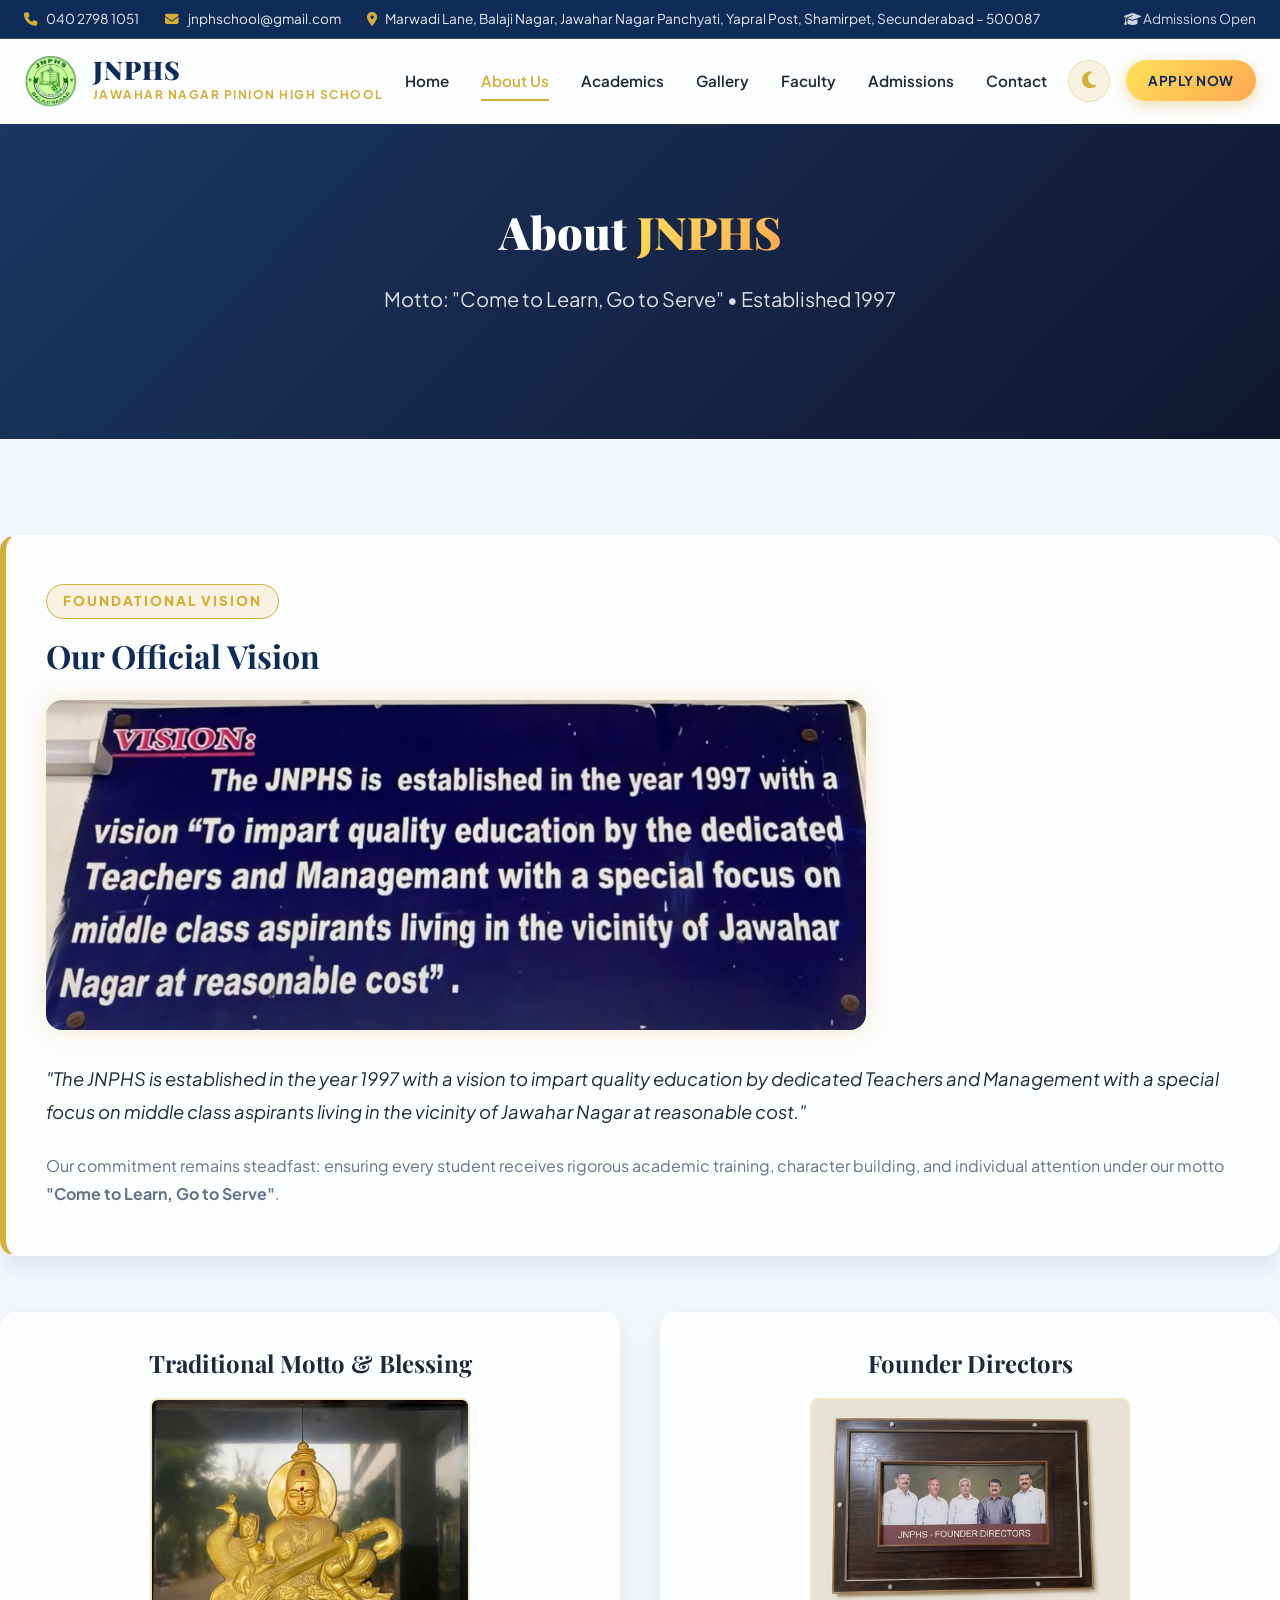
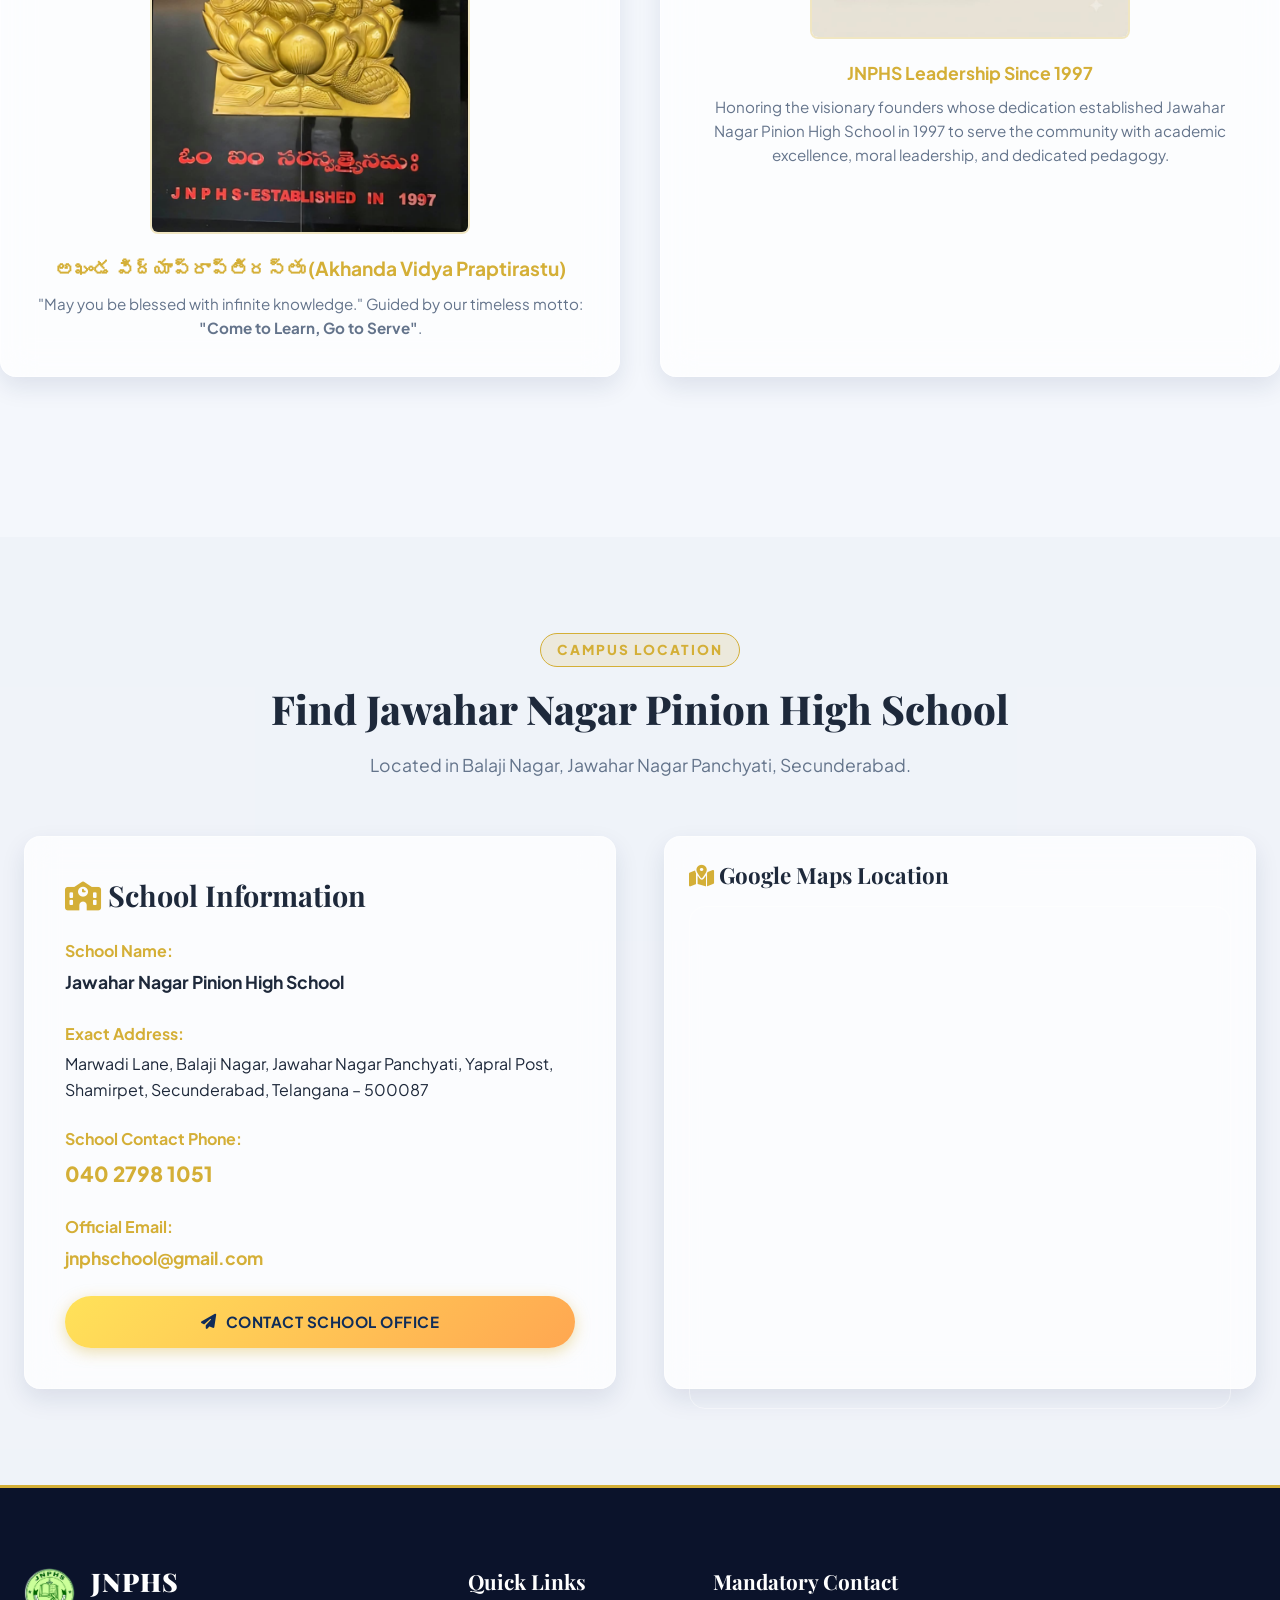
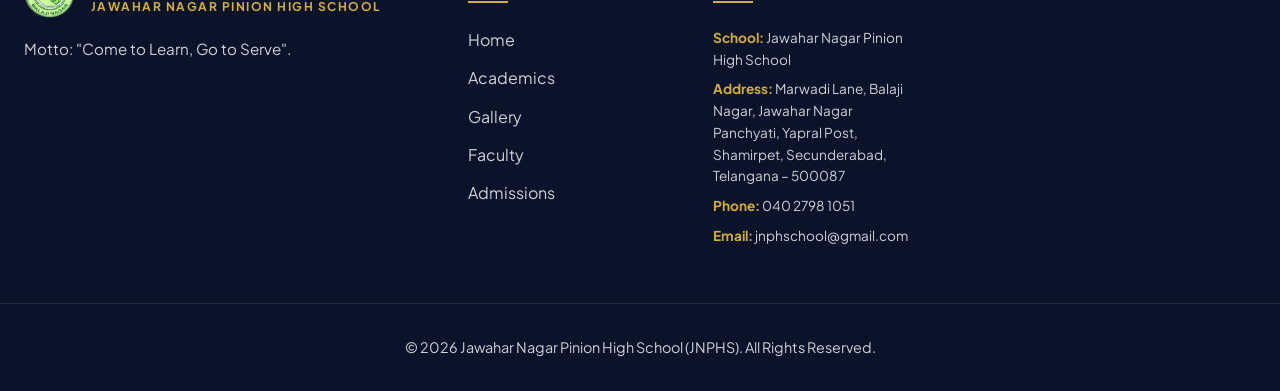
==== commit 13d5a4ea: "Fix mobile responsiveness and update enquiry email" ====
--- a/about.html
+++ b/about.html
@@ -19,7 +19,7 @@
     <div class="container top-bar-content">
       <div class="top-bar-info">
         <span><i class="fas fa-phone"></i> 040 2798 1051</span>
-        <span><i class="fas fa-envelope"></i> <a href="mailto:jnpschool@gmail.com" style="color: inherit; text-decoration: none;">jnpschool@gmail.com</a></span>
+        <span><i class="fas fa-envelope"></i> <a href="mailto:jnphschool@gmail.com" style="color: inherit; text-decoration: none;">jnphschool@gmail.com</a></span>
         <span><i class="fas fa-map-marker-alt"></i> Marwadi Lane, Balaji Nagar, Jawahar Nagar Panchyati, Yapral Post, Shamirpet, Secunderabad – 500087</span>
       </div>
       <div class="top-bar-links">
@@ -130,7 +130,7 @@
 
           <div style="margin-bottom: 1.5rem;">
             <strong style="color: var(--gold); font-size: 1rem; display: block; margin-bottom: 0.3rem;">Official Email:</strong>
-            <p style="font-size: 1.1rem; font-weight: 700;"><a href="mailto:jnpschool@gmail.com" style="color: var(--gold); text-decoration: none;">jnpschool@gmail.com</a></p>
+            <p style="font-size: 1.1rem; font-weight: 700;"><a href="mailto:jnphschool@gmail.com" style="color: var(--gold); text-decoration: none;">jnphschool@gmail.com</a></p>
           </div>
 
           <a href="contact.html" class="btn btn-gold" style="width: 100%; text-align: center;"><i class="fas fa-paper-plane"></i> Contact School Office</a>
@@ -182,7 +182,7 @@
         <p style="font-size: 0.85rem; margin-bottom: 0.5rem;"><strong style="color: var(--gold);">School:</strong> Jawahar Nagar Pinion High School</p>
         <p style="font-size: 0.85rem; margin-bottom: 0.5rem;"><strong style="color: var(--gold);">Address:</strong> Marwadi Lane, Balaji Nagar, Jawahar Nagar Panchyati, Yapral Post, Shamirpet, Secunderabad, Telangana – 500087</p>
         <p style="font-size: 0.85rem; margin-bottom: 0.5rem;"><strong style="color: var(--gold);">Phone:</strong> 040 2798 1051</p>
-        <p style="font-size: 0.85rem;"><strong style="color: var(--gold);">Email:</strong> <a href="mailto:jnpschool@gmail.com" style="color: inherit; text-decoration: none;">jnpschool@gmail.com</a></p>
+        <p style="font-size: 0.85rem;"><strong style="color: var(--gold);">Email:</strong> <a href="mailto:jnphschool@gmail.com" style="color: inherit; text-decoration: none;">jnphschool@gmail.com</a></p>
       </div>
     </div>
     <div class="container footer-bottom"><p>&copy; 2026 Jawahar Nagar Pinion High School (JNPHS). All Rights Reserved.</p></div>
--- a/css/style.css
+++ b/css/style.css
@@ -75,6 +75,7 @@
 html {
   scroll-behavior: smooth;
   font-size: 16px;
+  overflow-x: hidden;
 }
 
 body {
@@ -83,6 +84,8 @@
   color: var(--text-main);
   line-height: 1.6;
   overflow-x: hidden;
+  width: 100%;
+  max-width: 100vw;
   transition: background-color 0.3s ease, color 0.3s ease;
 }
 
@@ -127,6 +130,7 @@
   border-radius: var(--radius-md);
   box-shadow: var(--shadow-md);
   transition: var(--transition);
+  min-width: 0;
 }
 
 .glass-card:hover {
@@ -1015,6 +1019,24 @@
   gap: 3rem;
 }
 
+.principal-grid > *,
+.dashboard-grid > *,
+.contact-grid > *,
+.about-two-col > *,
+.faculty-grid > *,
+.quick-actions-grid > *,
+.stats-grid > *,
+.gallery-grid > *,
+.footer-grid > * {
+  min-width: 0;
+}
+
+.core-values-grid {
+  display: grid;
+  grid-template-columns: repeat(auto-fit, minmax(130px, 1fr));
+  gap: 0.8rem;
+}
+
 .form-group {
   margin-bottom: 1.5rem;
 }
@@ -1188,37 +1210,486 @@
    10. Media Queries (Responsive)
    -------------------------------------------------------------------------- */
 @media (max-width: 992px) {
-  .hero-title { font-size: 3rem; }
-  .principal-grid, .dashboard-grid, .contact-grid { grid-template-columns: 1fr; }
-  .footer-grid { grid-template-columns: 1fr 1fr; }
-  .timeline::before { left: 30px; }
-  .timeline-step { width: 100%; padding-left: 80px; text-align: left !important; }
+  .top-bar-links { display: none; }
+  .top-bar-content { justify-content: center; text-align: center; }
+  .top-bar-info { display: flex; flex-wrap: wrap; justify-content: center; gap: 0.8rem; }
+  .top-bar-info span { margin-right: 0; }
+  
+  .hero-title { font-size: 2.8rem; }
+  .principal-grid, .dashboard-grid, .contact-grid, .about-two-col { grid-template-columns: 1fr !important; gap: 2rem !important; }
+  .footer-grid { grid-template-columns: 1fr 1fr; gap: 2.5rem; }
+  .timeline::before { left: 25px; }
+  .timeline-step { width: 100%; padding-left: 65px; padding-right: 0; text-align: left !important; }
   .timeline-step:nth-child(even) { left: 0; }
-  .timeline-icon { left: 8px !important; }
-  /* About two-column → single column on tablet */
-  .about-two-col { grid-template-columns: 1fr !important; }
+  .timeline-icon { left: 0 !important; right: auto !important; width: 44px; height: 44px; }
   .about-campus-sticky { position: static !important; }
-  /* Gallery preview 3-col → 2-col on tablet */
   .gallery-preview-grid { grid-template-columns: repeat(2, 1fr) !important; }
 }
 
 @media (max-width: 768px) {
-  .hamburger { display: flex; }
+  /* Compact Top Bar on Mobile */
+  .top-bar {
+    padding: 0.35rem 0.5rem;
+    font-size: 0.8rem;
+  }
+  .top-bar-info span:last-child {
+    display: none; /* Hide 4-line address from top sticky bar on mobile */
+  }
+
+  /* Compact Navbar Header */
+  .navbar-container {
+    padding: 0.5rem 0.8rem;
+    gap: 0.4rem;
+  }
+  .nav-brand {
+    gap: 0.5rem;
+    min-width: 0;
+    flex-shrink: 1;
+  }
+  .nav-brand img {
+    height: 40px !important;
+    width: auto;
+    flex-shrink: 0;
+  }
+  .brand-text h1 {
+    font-size: 1.25rem !important;
+    margin: 0;
+    line-height: 1.1;
+    white-space: nowrap;
+  }
+  .brand-text span {
+    font-size: 0.62rem !important;
+    letter-spacing: 0.5px !important;
+    white-space: nowrap;
+    overflow: hidden;
+    text-overflow: ellipsis;
+    max-width: 150px;
+  }
+  .nav-actions {
+    gap: 0.35rem;
+    flex-shrink: 0;
+    display: flex;
+    align-items: center;
+  }
+  .theme-toggle {
+    width: 34px !important;
+    height: 34px !important;
+    font-size: 0.95rem !important;
+  }
+  .nav-actions .btn-gold {
+    padding: 0.42rem 0.7rem !important;
+    font-size: 0.75rem !important;
+    font-weight: 700;
+    white-space: nowrap;
+  }
+  .hamburger {
+    display: flex;
+    flex-direction: column;
+    justify-content: space-between;
+    width: 26px;
+    height: 20px;
+    cursor: pointer;
+    padding: 2px 0;
+    z-index: 1001;
+  }
+  .hamburger span {
+    width: 100%;
+    height: 2.5px;
+    background: var(--text-main);
+    border-radius: 2px;
+    transition: transform 0.3s ease, opacity 0.3s ease;
+  }
+  .hamburger.active span:nth-child(1) {
+    transform: translateY(7.5px) rotate(45deg);
+  }
+  .hamburger.active span:nth-child(2) {
+    opacity: 0;
+    transform: translateX(10px);
+  }
+  .hamburger.active span:nth-child(3) {
+    transform: translateY(-7.5px) rotate(-45deg);
+  }
+
+  /* Full Responsive Mobile Menu Overlay */
   .nav-menu {
     position: fixed;
-    top: 75px;
+    top: 54px;
     left: -100%;
     width: 100%;
-    height: calc(100vh - 75px);
+    height: calc(100vh - 54px);
+    background: var(--bg-secondary);
+    backdrop-filter: blur(20px);
+    -webkit-backdrop-filter: blur(20px);
+    flex-direction: column;
+    justify-content: flex-start;
+    align-items: stretch;
+    padding: 1.5rem 1.2rem 4rem 1.2rem;
+    overflow-y: auto;
+    -webkit-overflow-scrolling: touch;
+    gap: 0.6rem;
+    transition: left 0.35s cubic-bezier(0.4, 0, 0.2, 1);
+    z-index: 999;
+    box-shadow: 0 10px 30px rgba(0, 0, 0, 0.25);
+    border-top: 1px solid var(--border-glass);
+  }
+  .nav-menu.active {
+    left: 0;
+  }
+  .nav-link {
+    font-size: 1.05rem;
+    font-weight: 600;
+    padding: 0.8rem 1.2rem;
+    border-radius: var(--radius-sm);
+    text-align: center;
     background: var(--bg-glass);
-    backdrop-filter: var(--backdrop-blur);
-    flex-direction: column;
-    justify-content: center;
+    border: 1px solid var(--border-glass);
+    color: var(--text-main);
+    display: block;
+    width: 100%;
     transition: var(--transition);
   }
-  .nav-menu.active { left: 0; }
-  .hero-title { font-size: 2.2rem; }
-  .footer-grid { grid-template-columns: 1fr; }
-  /* Gallery preview → single column on mobile */
-  .gallery-preview-grid { grid-template-columns: 1fr !important; }
-}
+  .nav-link.active,
+  .nav-link:hover {
+    background: rgba(212, 175, 55, 0.15);
+    border-color: var(--border-gold);
+    color: var(--gold);
+    font-weight: 700;
+  }
+
+  /* Responsive Hero Section */
+  .hero {
+    min-height: auto !important;
+    padding: 2.5rem 0 3.5rem 0 !important;
+    background-attachment: scroll !important;
+  }
+  .hero-title {
+    font-size: clamp(1.6rem, 6.2vw, 2.4rem) !important;
+    line-height: 1.2 !important;
+    margin-bottom: 0.8rem !important;
+    word-wrap: break-word;
+  }
+  .motto-pill {
+    font-size: clamp(0.78rem, 2.8vw, 0.95rem) !important;
+    padding: 0.45rem 1rem !important;
+    max-width: 100% !important;
+    white-space: normal !important;
+    text-align: center !important;
+    line-height: 1.35 !important;
+    margin-bottom: 1.2rem !important;
+  }
+  .hero-subtitle {
+    font-size: clamp(0.9rem, 3vw, 1.05rem) !important;
+    margin-bottom: 1.8rem !important;
+    line-height: 1.6 !important;
+  }
+  .hero-content p {
+    font-size: clamp(0.85rem, 2.8vw, 0.95rem) !important;
+    line-height: 1.5 !important;
+  }
+  .hero-buttons {
+    flex-direction: column !important;
+    width: 100% !important;
+    max-width: 320px !important;
+    margin: 0 auto !important;
+    gap: 0.75rem !important;
+  }
+  .hero-buttons .btn {
+    width: 100% !important;
+    justify-content: center !important;
+    padding: 0.75rem 1rem !important;
+    font-size: 0.88rem !important;
+  }
+
+  /* Responsive Statistics Counter */
+  .stats-section {
+    margin-top: -1.5rem !important;
+    padding: 0 1rem !important;
+  }
+  .stats-grid {
+    grid-template-columns: repeat(2, 1fr) !important;
+    gap: 0.75rem !important;
+  }
+  .stat-card {
+    padding: 1.2rem 0.6rem !important;
+  }
+  .stat-icon {
+    width: 44px;
+    height: 44px;
+    font-size: 1.3rem;
+    margin-bottom: 0.5rem;
+  }
+  .stat-number {
+    font-size: clamp(1.5rem, 5vw, 2rem) !important;
+  }
+  .stat-label {
+    font-size: 0.75rem !important;
+    letter-spacing: 0.5px !important;
+  }
+
+  /* Section Spacing & Grids */
+  .padding-section {
+    padding: 2.8rem 0 !important;
+  }
+  .section-header {
+    margin-bottom: 2rem !important;
+  }
+  .section-title {
+    font-size: clamp(1.45rem, 5.5vw, 2rem) !important;
+    margin-bottom: 0.6rem !important;
+  }
+  .section-subtitle {
+    font-size: clamp(0.85rem, 2.8vw, 0.98rem) !important;
+  }
+  .section-badge {
+    font-size: 0.72rem !important;
+    padding: 0.25rem 0.8rem !important;
+  }
+  .container {
+    padding: 0 1rem !important;
+    width: 100% !important;
+    max-width: 100% !important;
+  }
+  .glass-card {
+    padding: 1.5rem 1.2rem !important;
+  }
+  .about-two-col,
+  .principal-grid,
+  .dashboard-grid,
+  .contact-grid {
+    grid-template-columns: 1fr !important;
+    gap: 1.5rem !important;
+  }
+  .faculty-grid {
+    grid-template-columns: 1fr !important;
+    gap: 1.5rem !important;
+  }
+  .quick-actions-grid {
+    grid-template-columns: 1fr !important;
+    gap: 1.2rem !important;
+  }
+  .timeline::before {
+    left: 20px;
+  }
+  .timeline-step {
+    padding-left: 55px;
+    margin-bottom: 2rem;
+  }
+  .timeline-icon {
+    width: 38px;
+    height: 38px;
+    font-size: 0.95rem;
+  }
+  .gallery-preview-grid {
+    grid-template-columns: 1fr !important;
+  }
+
+  /* Gallery Styling on Mobile */
+  .gallery-filters {
+    gap: 0.4rem !important;
+    margin-bottom: 1.8rem !important;
+  }
+  .filter-btn {
+    padding: 0.4rem 0.85rem !important;
+    font-size: 0.8rem !important;
+  }
+  .gallery-grid {
+    grid-template-columns: 1fr !important;
+    gap: 1.2rem !important;
+  }
+  .gallery-item > div:first-child {
+    height: clamp(180px, 52vw, 240px) !important;
+  }
+  .lightbox-content {
+    width: 95% !important;
+    max-height: 90vh !important;
+    padding: 10px !important;
+  }
+  .lightbox-prev {
+    left: 5px !important;
+    width: 38px !important;
+    height: 38px !important;
+    font-size: 1rem !important;
+  }
+  .lightbox-next {
+    right: 5px !important;
+    width: 38px !important;
+    height: 38px !important;
+    font-size: 1rem !important;
+  }
+  .lightbox-close {
+    top: -45px !important;
+    right: 5px !important;
+    font-size: 1.8rem !important;
+  }
+  .lightbox-caption {
+    font-size: 0.85rem !important;
+    padding: 0.6rem 0.5rem !important;
+  }
+
+  /* Forms & Table Responsiveness */
+  .form-control,
+  textarea.form-control,
+  select.form-control {
+    font-size: 16px !important; /* Prevents auto-zoom on iOS */
+    padding: 0.75rem 0.9rem !important;
+  }
+  #inquiry-submit-btn,
+  #contact-submit-btn {
+    width: 100% !important;
+    justify-content: center !important;
+    padding: 0.85rem 1.2rem !important;
+    font-size: 0.9rem !important;
+  }
+  .fee-table {
+    display: block;
+    width: 100%;
+    overflow-x: auto;
+    -webkit-overflow-scrolling: touch;
+  }
+  .fee-table th,
+  .fee-table td {
+    padding: 0.75rem 0.8rem !important;
+    font-size: 0.85rem !important;
+    white-space: nowrap;
+  }
+  .accordion-header {
+    padding: 0.9rem 1.1rem !important;
+    font-size: 0.95rem !important;
+  }
+  .accordion-content {
+    padding: 0 1.1rem !important;
+  }
+  .accordion-item.active .accordion-content {
+    padding: 0.9rem 1.1rem !important;
+    font-size: 0.88rem !important;
+  }
+  .map-placeholder {
+    min-height: 300px !important;
+  }
+  .map-placeholder iframe {
+    min-height: 300px !important;
+  }
+
+  /* Footer & Utilities */
+  .footer {
+    padding: 3.5rem 0 1.5rem 0 !important;
+  }
+  .footer-grid {
+    grid-template-columns: 1fr !important;
+    gap: 2rem !important;
+    margin-bottom: 2rem !important;
+  }
+  .footer-col h4 {
+    font-size: 1.15rem !important;
+    margin-bottom: 1rem !important;
+  }
+  .footer-bottom {
+    padding-top: 1.5rem !important;
+    font-size: 0.8rem !important;
+  }
+  .back-to-top {
+    bottom: 18px !important;
+    right: 18px !important;
+    width: 42px !important;
+    height: 42px !important;
+    font-size: 1.1rem !important;
+  }
+  .toast {
+    left: 12px !important;
+    right: 12px !important;
+    bottom: 15px !important;
+    width: auto !important;
+    max-width: calc(100% - 24px) !important;
+    padding: 0.8rem 1rem !important;
+    font-size: 0.85rem !important;
+  }
+}
+
+@media (max-width: 480px) {
+  /* Extra Compact Header for Small Mobile */
+  .navbar-container {
+    padding: 0.45rem 0.65rem;
+    gap: 0.35rem;
+  }
+  .nav-brand {
+    gap: 0.4rem;
+  }
+  .nav-brand img {
+    height: 36px !important;
+  }
+  .brand-text h1 {
+    font-size: 1.15rem !important;
+  }
+  .brand-text span {
+    font-size: 0.58rem !important;
+    letter-spacing: 0.4px !important;
+    max-width: 110px;
+  }
+  .nav-actions {
+    gap: 0.3rem;
+  }
+  .theme-toggle {
+    width: 32px !important;
+    height: 32px !important;
+    font-size: 0.9rem !important;
+  }
+  .nav-actions .btn-gold {
+    padding: 0.38rem 0.6rem !important;
+    font-size: 0.7rem !important;
+  }
+  .hamburger {
+    width: 24px;
+    height: 18px;
+  }
+  .core-values-grid {
+    grid-template-columns: 1fr !important;
+  }
+  .glass-card {
+    padding: 1.25rem 1rem !important;
+  }
+  .btn {
+    padding: 0.65rem 1.2rem !important;
+    font-size: 0.82rem !important;
+  }
+}
+
+@media (max-width: 360px) {
+  /* Micro Mobile Screen (320px iPhone SE / Fold) */
+  .navbar-container {
+    padding: 0.4rem 0.5rem;
+    gap: 0.25rem;
+  }
+  .nav-brand img {
+    height: 32px !important;
+  }
+  .brand-text h1 {
+    font-size: 1.05rem !important;
+  }
+  .brand-text span {
+    display: none; /* Hide subtitle to preserve clean logo & action fit on 320px */
+  }
+  .theme-toggle {
+    width: 30px !important;
+    height: 30px !important;
+    font-size: 0.85rem !important;
+  }
+  .nav-actions .btn-gold {
+    padding: 0.35rem 0.5rem !important;
+    font-size: 0.68rem !important;
+  }
+  .hamburger {
+    width: 22px;
+    height: 17px;
+  }
+  .stats-grid {
+    grid-template-columns: 1fr !important;
+    gap: 0.6rem !important;
+  }
+  .glass-card {
+    padding: 1rem 0.75rem !important;
+  }
+  .btn {
+    padding: 0.55rem 0.9rem !important;
+    font-size: 0.75rem !important;
+  }
+}
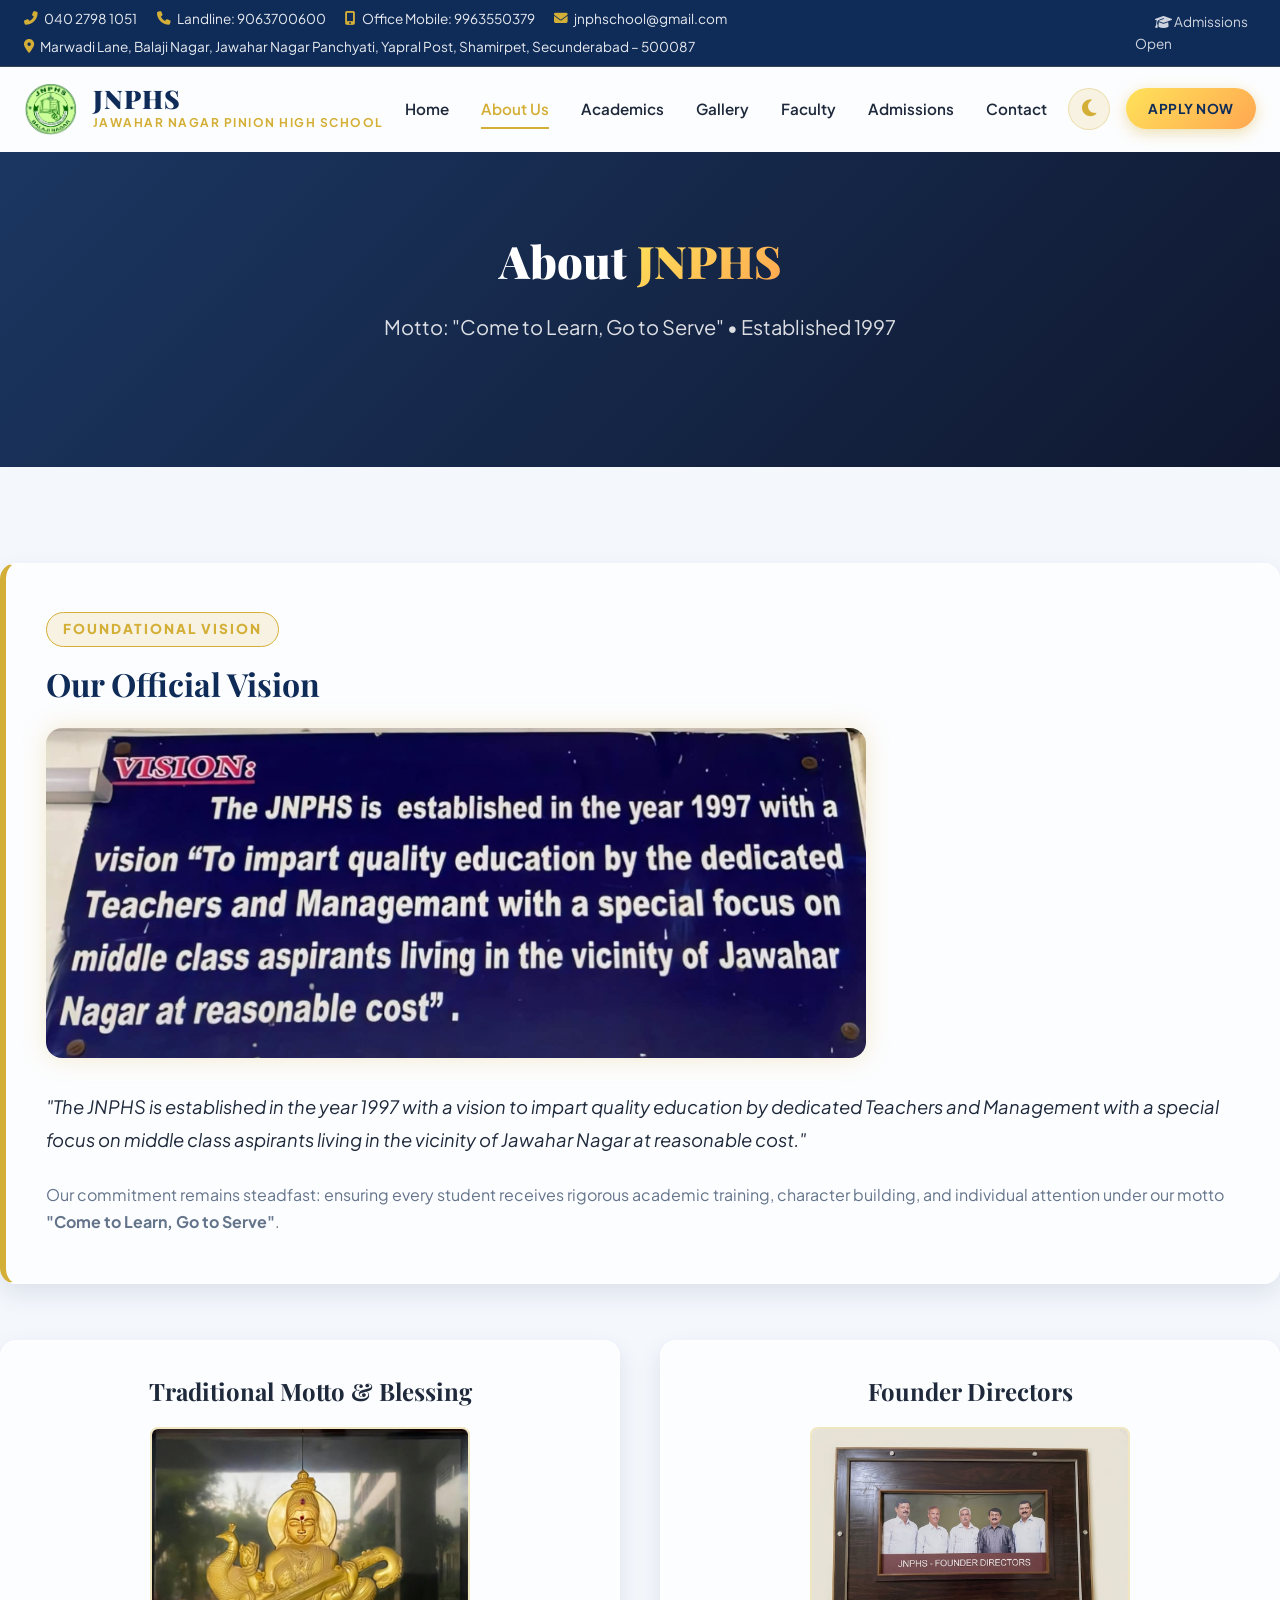
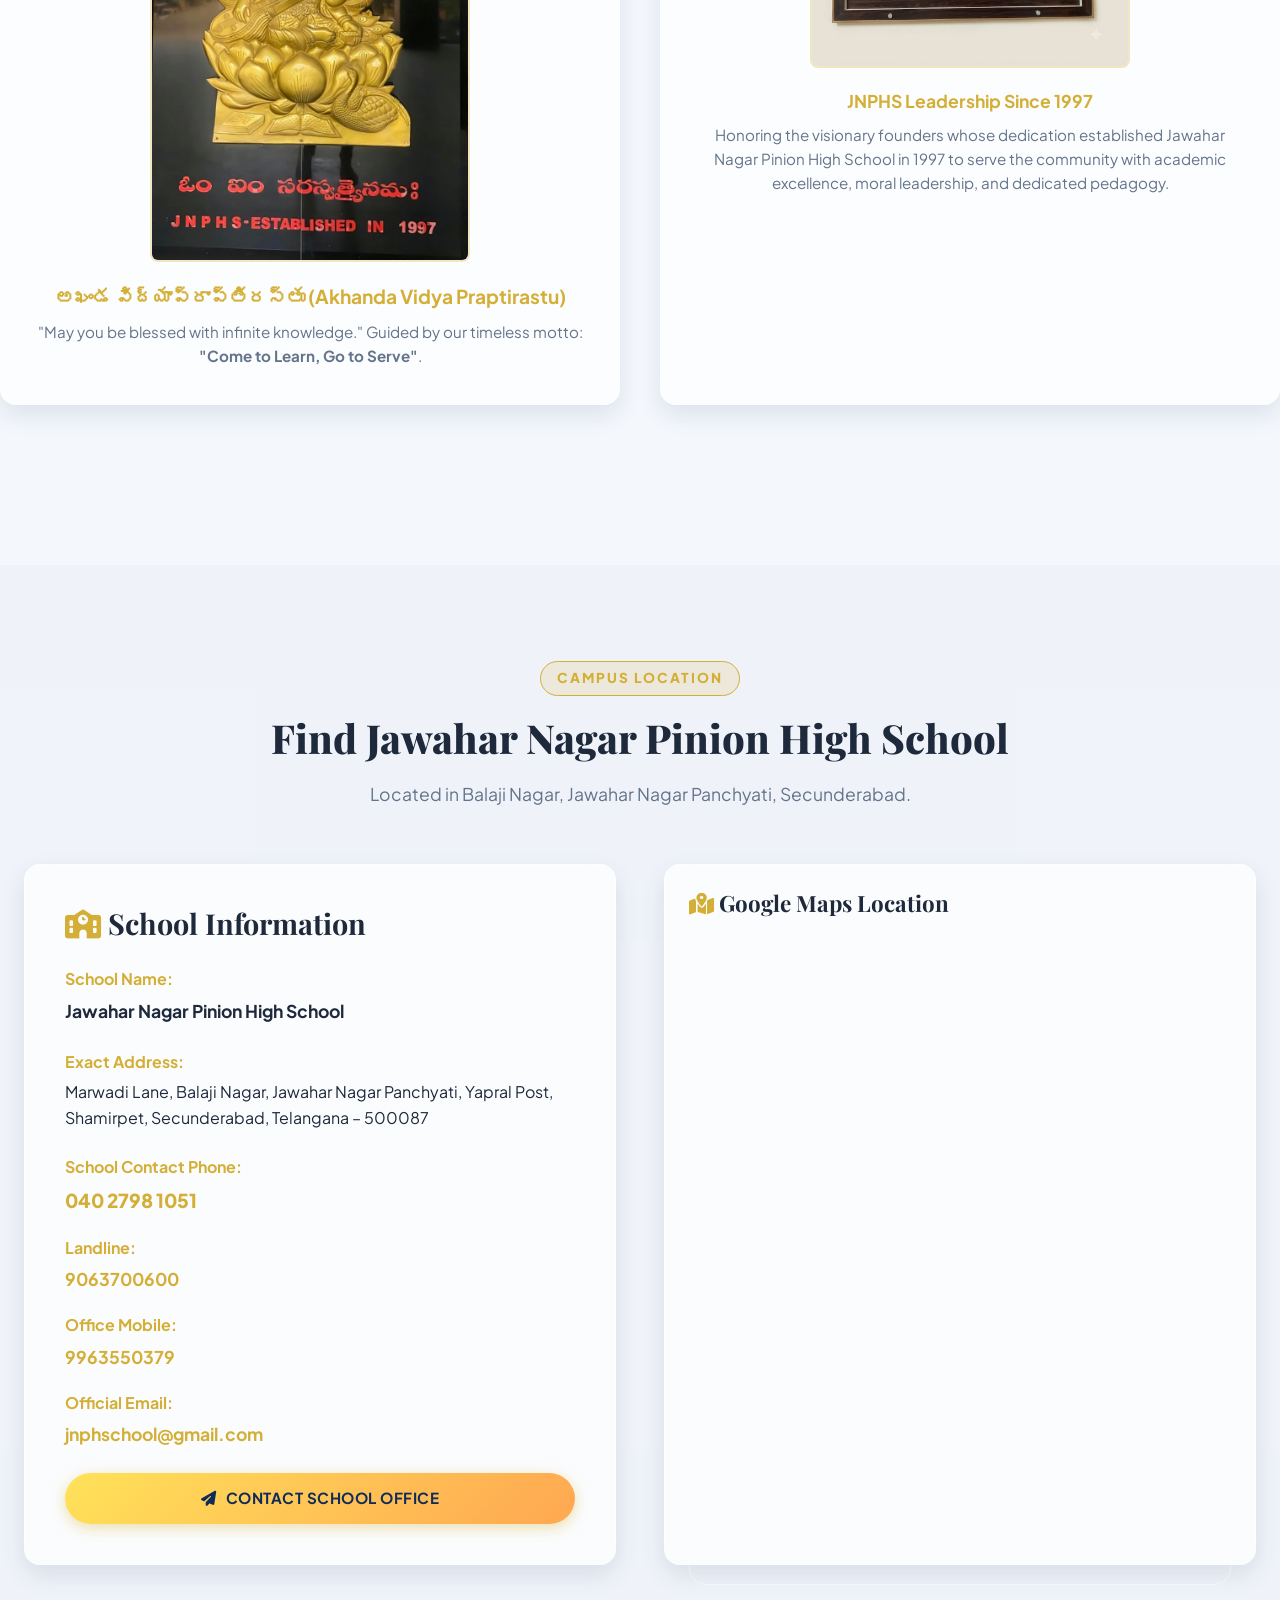
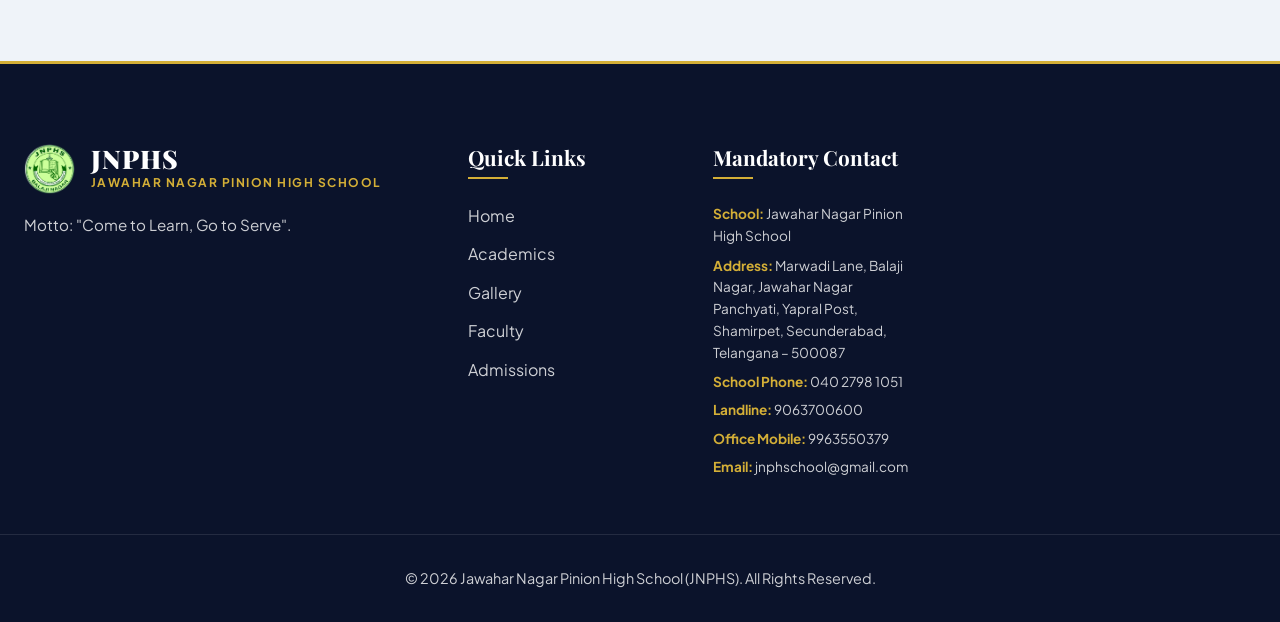
==== commit 0788d02f: "Update official contact details" ====
--- a/about.html
+++ b/about.html
@@ -18,9 +18,11 @@
   <div class="top-bar">
     <div class="container top-bar-content">
       <div class="top-bar-info">
-        <span><i class="fas fa-phone"></i> 040 2798 1051</span>
+        <span><i class="fas fa-phone-alt"></i> <a href="tel:04027981051" style="color: inherit; text-decoration: none;">040 2798 1051</a></span>
+        <span><i class="fas fa-phone"></i> <a href="tel:9063700600" style="color: inherit; text-decoration: none;">Landline: 9063700600</a></span>
+        <span><i class="fas fa-mobile-alt"></i> <a href="tel:9963550379" style="color: inherit; text-decoration: none;">Office Mobile: 9963550379</a></span>
         <span><i class="fas fa-envelope"></i> <a href="mailto:jnphschool@gmail.com" style="color: inherit; text-decoration: none;">jnphschool@gmail.com</a></span>
-        <span><i class="fas fa-map-marker-alt"></i> Marwadi Lane, Balaji Nagar, Jawahar Nagar Panchyati, Yapral Post, Shamirpet, Secunderabad – 500087</span>
+        <span class="top-bar-address"><i class="fas fa-map-marker-alt"></i> Marwadi Lane, Balaji Nagar, Jawahar Nagar Panchyati, Yapral Post, Shamirpet, Secunderabad – 500087</span>
       </div>
       <div class="top-bar-links">
         <a href="admissions.html"><i class="fas fa-graduation-cap"></i> Admissions Open</a>
@@ -123,9 +125,19 @@
             <p style="font-size: 1rem; line-height: 1.6;">Marwadi Lane, Balaji Nagar, Jawahar Nagar Panchyati, Yapral Post, Shamirpet, Secunderabad, Telangana – 500087</p>
           </div>
 
-          <div style="margin-bottom: 1.5rem;">
+          <div style="margin-bottom: 1.2rem;">
             <strong style="color: var(--gold); font-size: 1rem; display: block; margin-bottom: 0.3rem;">School Contact Phone:</strong>
-            <p style="font-size: 1.3rem; font-weight: 800; color: var(--gold);">040 2798 1051</p>
+            <p style="font-size: 1.2rem; font-weight: 800; color: var(--gold);"><a href="tel:04027981051" style="color: inherit; text-decoration: none;">040 2798 1051</a></p>
+          </div>
+
+          <div style="margin-bottom: 1.2rem;">
+            <strong style="color: var(--gold); font-size: 1rem; display: block; margin-bottom: 0.3rem;">Landline:</strong>
+            <p style="font-size: 1.1rem; font-weight: 700;"><a href="tel:9063700600" style="color: var(--gold); text-decoration: none;">9063700600</a></p>
+          </div>
+
+          <div style="margin-bottom: 1.2rem;">
+            <strong style="color: var(--gold); font-size: 1rem; display: block; margin-bottom: 0.3rem;">Office Mobile:</strong>
+            <p style="font-size: 1.1rem; font-weight: 700;"><a href="tel:9963550379" style="color: var(--gold); text-decoration: none;">9963550379</a></p>
           </div>
 
           <div style="margin-bottom: 1.5rem;">
@@ -181,7 +193,9 @@
         <h4>Mandatory Contact</h4>
         <p style="font-size: 0.85rem; margin-bottom: 0.5rem;"><strong style="color: var(--gold);">School:</strong> Jawahar Nagar Pinion High School</p>
         <p style="font-size: 0.85rem; margin-bottom: 0.5rem;"><strong style="color: var(--gold);">Address:</strong> Marwadi Lane, Balaji Nagar, Jawahar Nagar Panchyati, Yapral Post, Shamirpet, Secunderabad, Telangana – 500087</p>
-        <p style="font-size: 0.85rem; margin-bottom: 0.5rem;"><strong style="color: var(--gold);">Phone:</strong> 040 2798 1051</p>
+        <p style="font-size: 0.85rem; margin-bottom: 0.4rem;"><strong style="color: var(--gold);">School Phone:</strong> <a href="tel:04027981051" style="color: inherit; text-decoration: none;">040 2798 1051</a></p>
+        <p style="font-size: 0.85rem; margin-bottom: 0.4rem;"><strong style="color: var(--gold);">Landline:</strong> <a href="tel:9063700600" style="color: inherit; text-decoration: none;">9063700600</a></p>
+        <p style="font-size: 0.85rem; margin-bottom: 0.4rem;"><strong style="color: var(--gold);">Office Mobile:</strong> <a href="tel:9963550379" style="color: inherit; text-decoration: none;">9963550379</a></p>
         <p style="font-size: 0.85rem;"><strong style="color: var(--gold);">Email:</strong> <a href="mailto:jnphschool@gmail.com" style="color: inherit; text-decoration: none;">jnphschool@gmail.com</a></p>
       </div>
     </div>
--- a/css/style.css
+++ b/css/style.css
@@ -248,8 +248,16 @@
   align-items: center;
 }
 
+.top-bar-info {
+  display: flex;
+  align-items: center;
+  flex-wrap: wrap;
+  gap: 0.4rem 1.2rem;
+}
+
 .top-bar-info span {
-  margin-right: 1.5rem;
+  display: inline-flex;
+  align-items: center;
 }
 
 .top-bar-info i {
@@ -1230,10 +1238,19 @@
   /* Compact Top Bar on Mobile */
   .top-bar {
     padding: 0.35rem 0.5rem;
-    font-size: 0.8rem;
-  }
-  .top-bar-info span:last-child {
-    display: none; /* Hide 4-line address from top sticky bar on mobile */
+    font-size: 0.78rem;
+  }
+  .top-bar-address {
+    display: none !important; /* Hide 4-line address from top sticky bar on mobile */
+  }
+  .top-bar-info {
+    display: flex;
+    flex-wrap: wrap;
+    justify-content: center;
+    gap: 0.25rem 0.6rem;
+  }
+  .top-bar-info span {
+    margin-right: 0;
   }
 
   /* Compact Navbar Header */
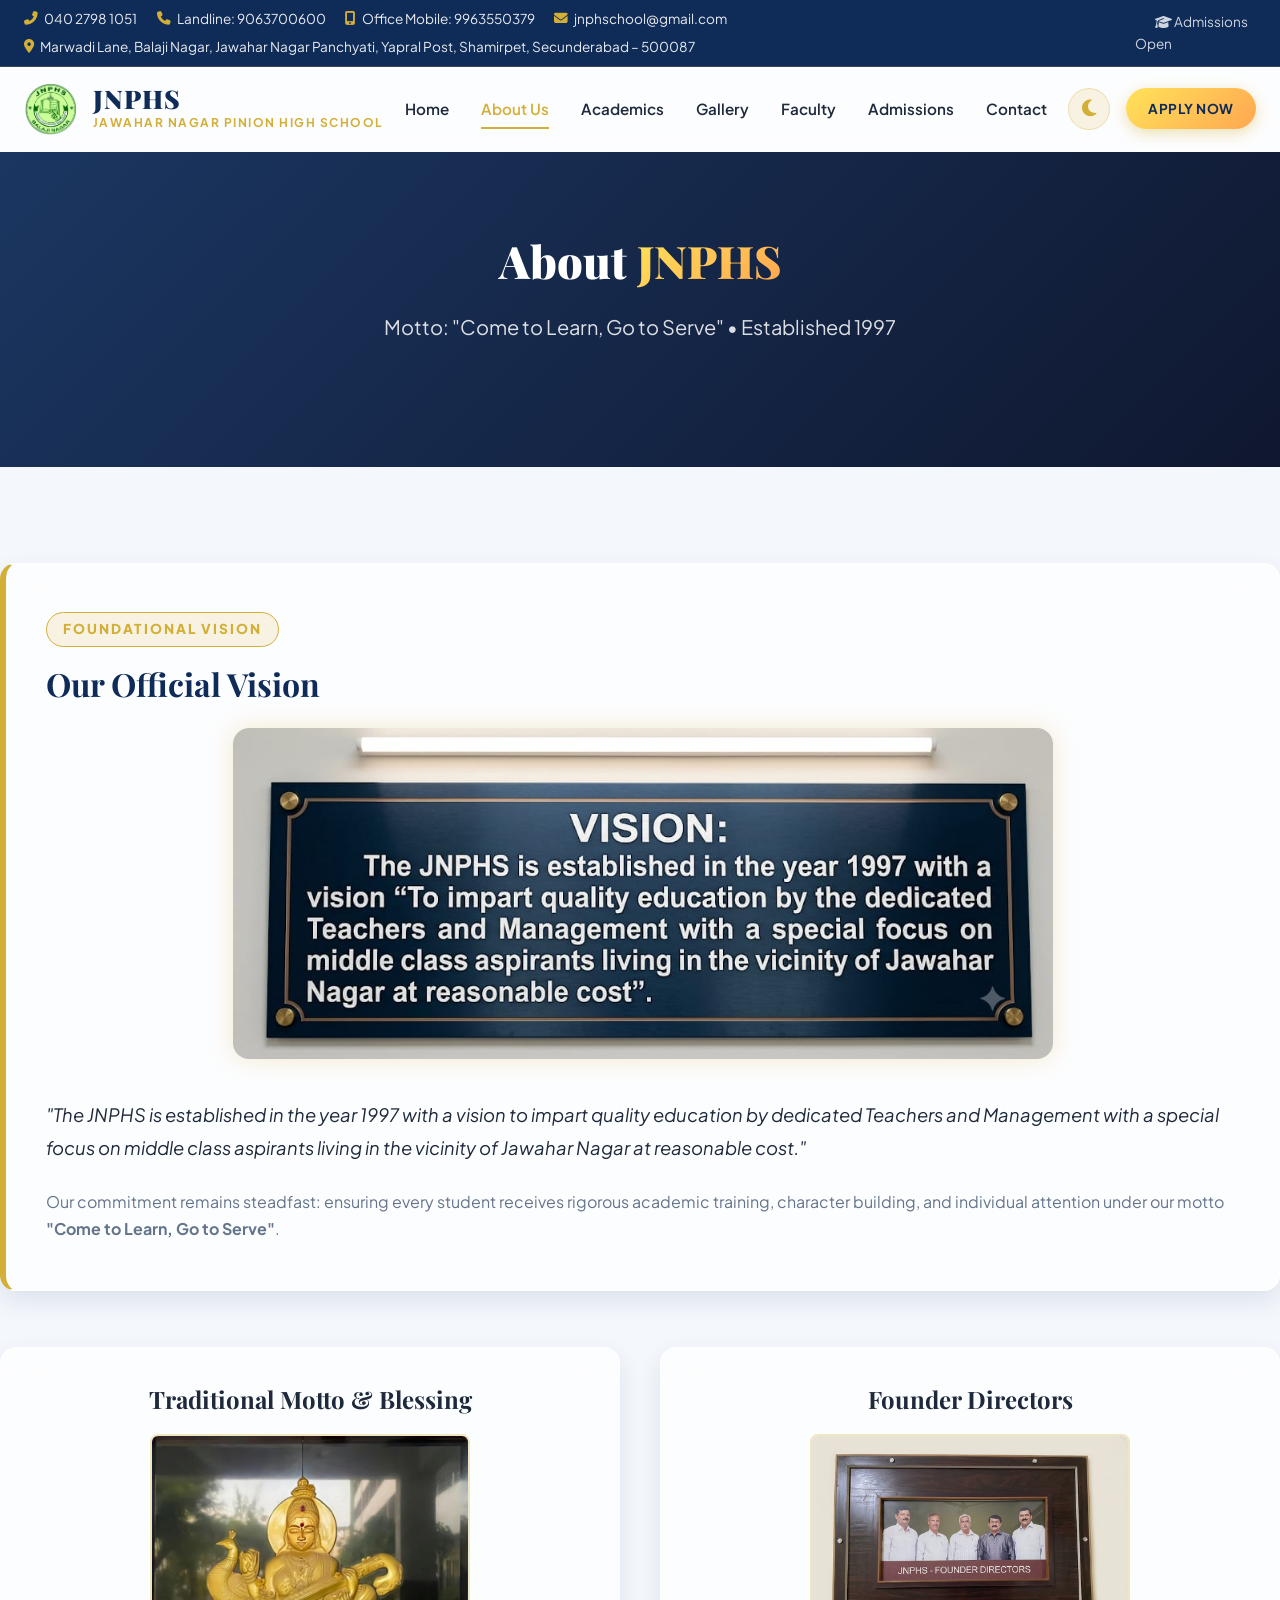
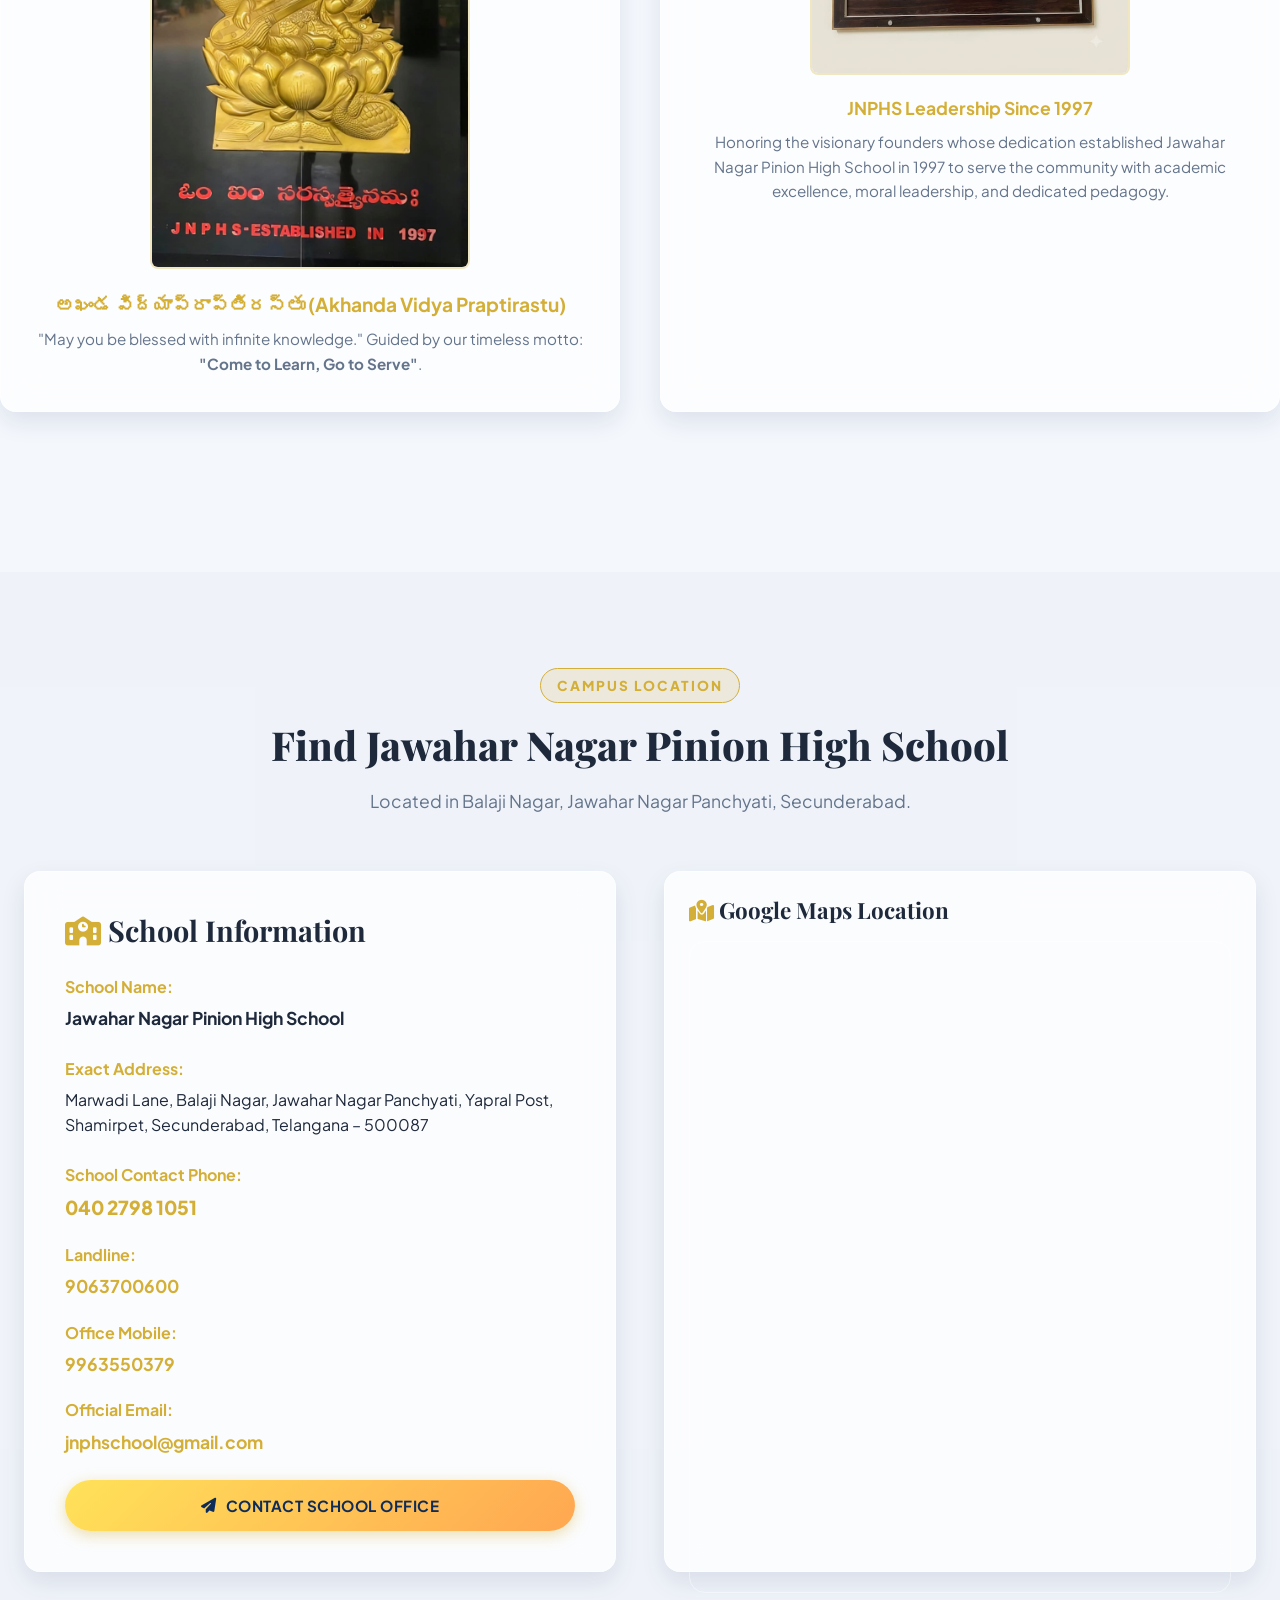
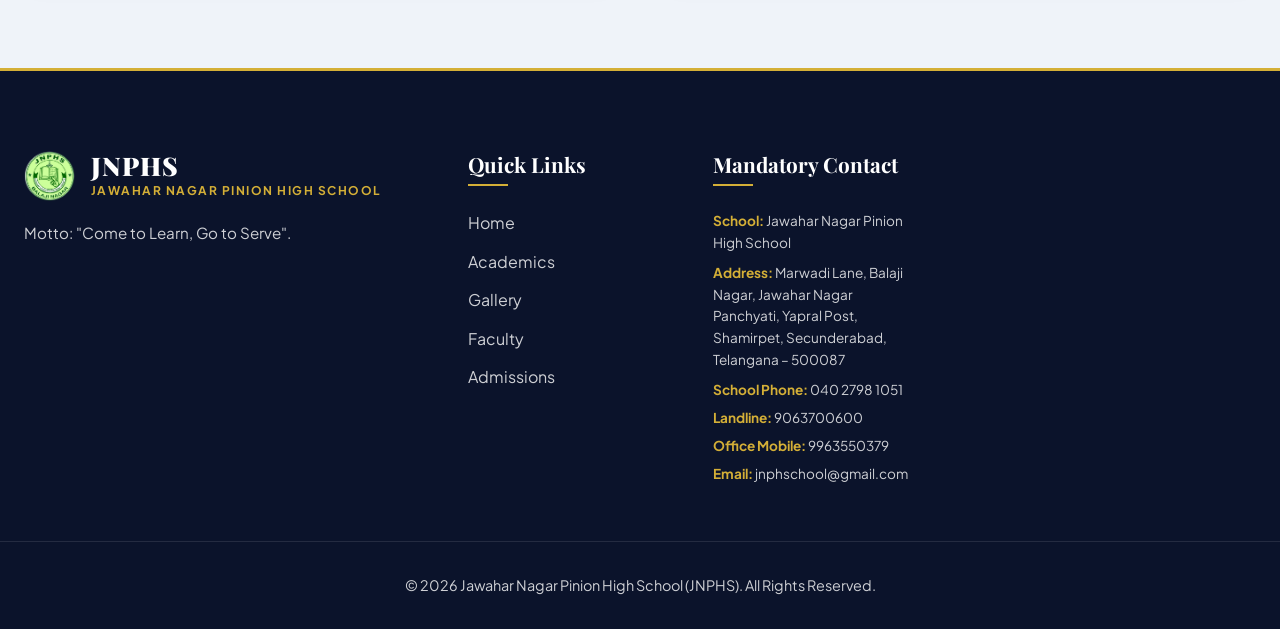
==== commit 612e591a: "Update official Vision board image" ====
--- a/about.html
+++ b/about.html
@@ -74,7 +74,7 @@
       <div class="section-badge" style="display: inline-block; margin-bottom: 1rem;">Foundational Vision</div>
       <h2 style="font-size: 2rem; margin-bottom: 1.5rem; color: var(--primary);">Our Official Vision</h2>
       <div style="text-align: center; margin-bottom: 2rem;">
-        <img src="images/photo-02-vision-board.png" alt="Official JNPHS Vision Board" style="max-width: 820px; width: 100%; border-radius: var(--radius-md); box-shadow: var(--shadow-glow); object-fit: contain;">
+        <img src="images/vision-board.png" alt="Official JNPHS Vision Board" style="max-width: 820px; width: 100%; height: auto; border-radius: var(--radius-md); box-shadow: var(--shadow-glow); object-fit: contain; display: inline-block;">
       </div>
       <p style="font-size: 1.15rem; line-height: 1.8; color: var(--text-main); font-style: italic; margin-bottom: 1.5rem;">
         "The JNPHS is established in the year 1997 with a vision to impart quality education by dedicated Teachers and Management with a special focus on middle class aspirants living in the vicinity of Jawahar Nagar at reasonable cost."
